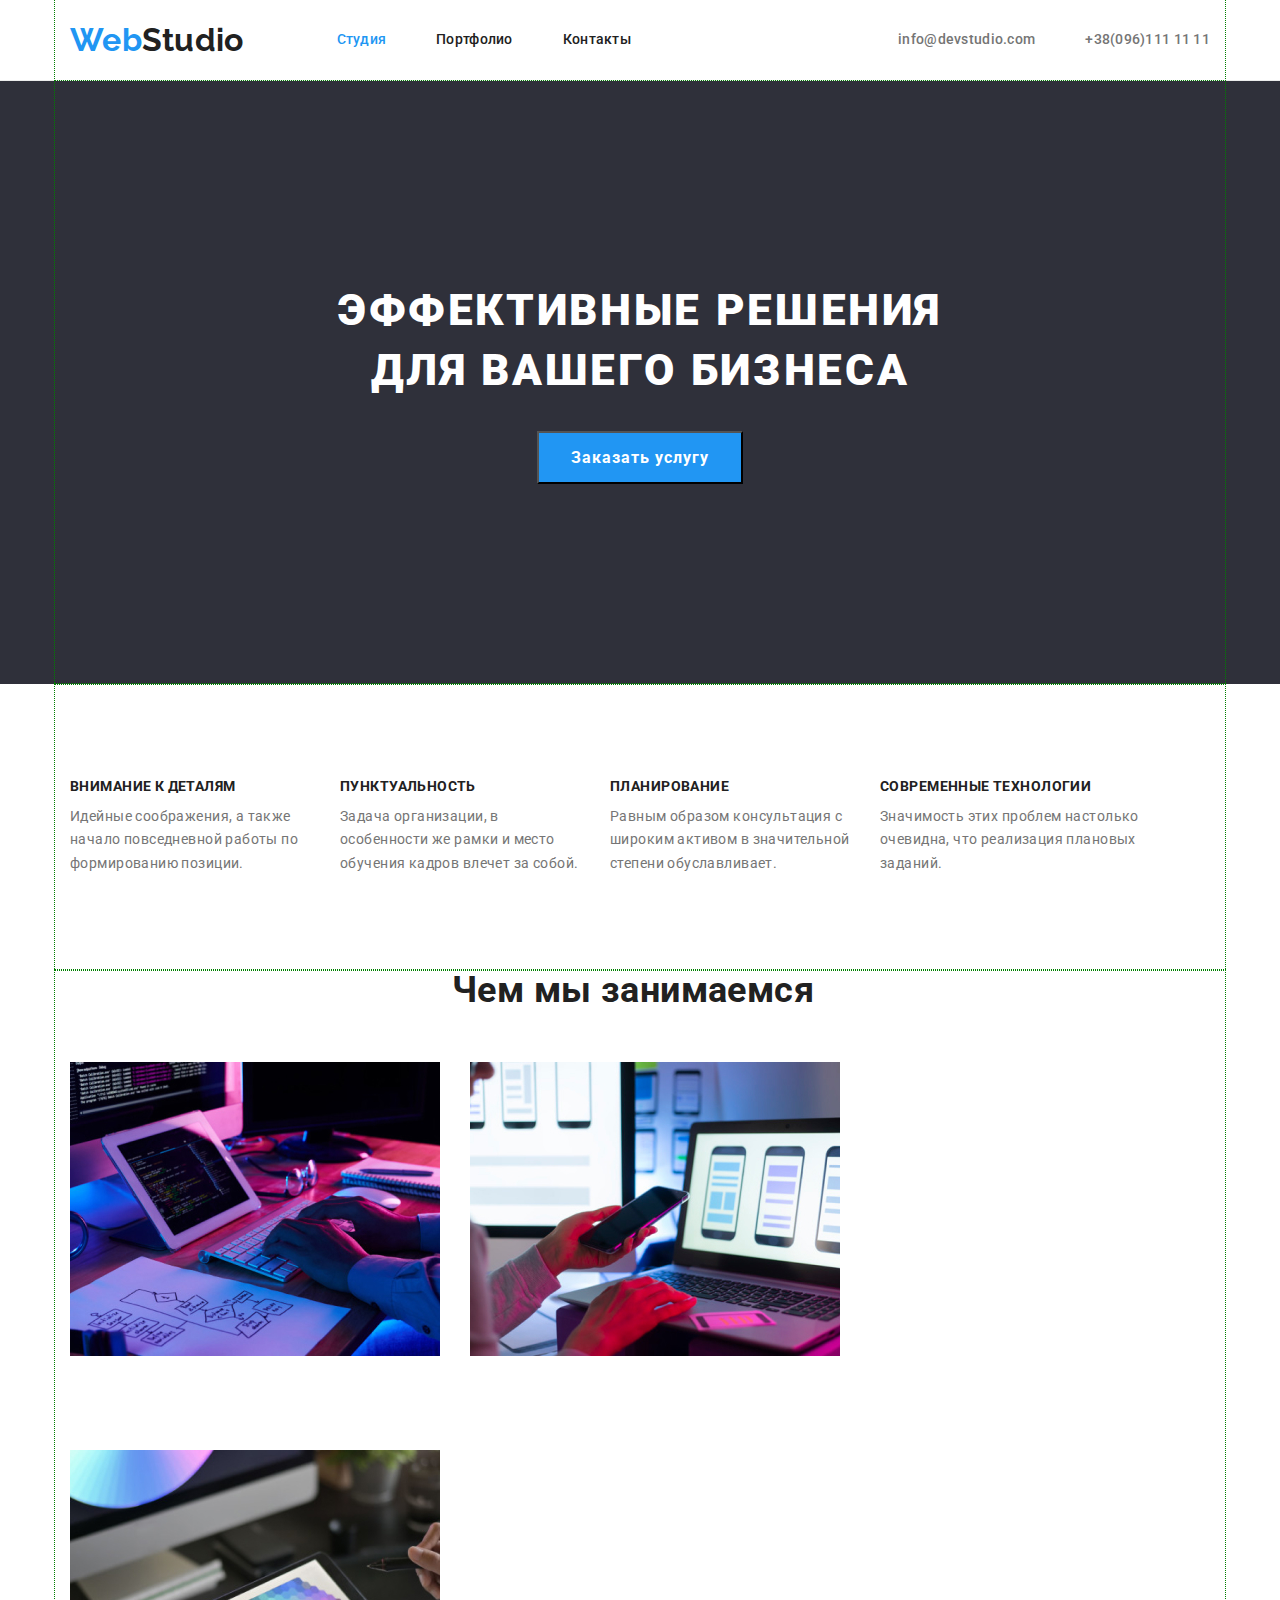
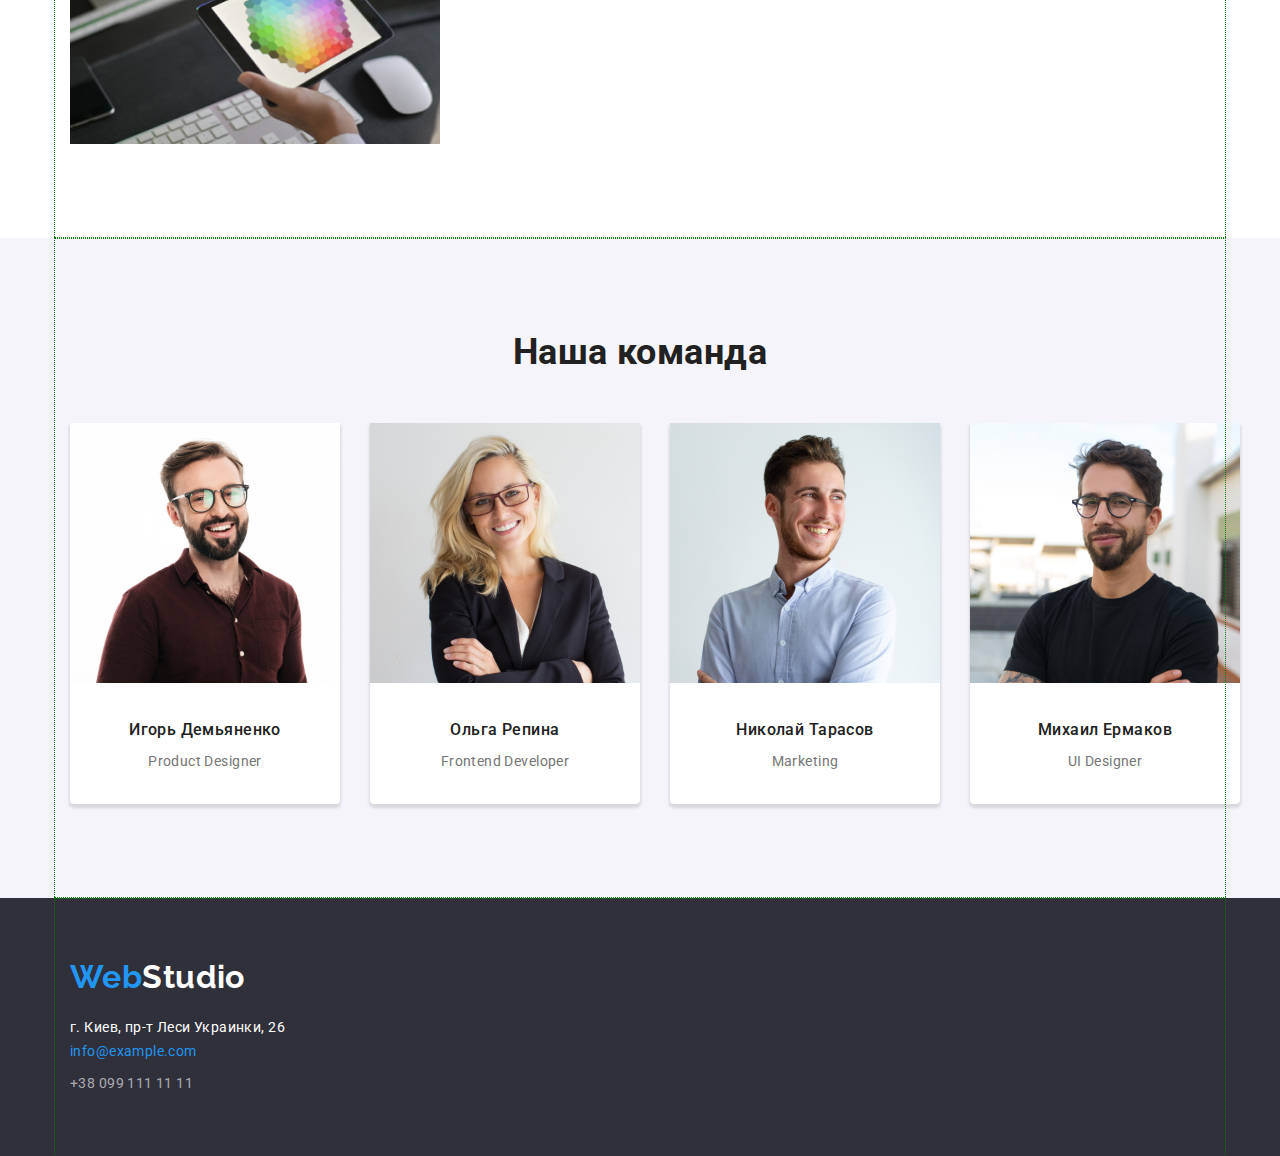
==== index.html @ b075bb9e "all1" ====
<!DOCTYPE html>
<html lang="en">

<head>
   <meta charset="utf-8">
   <title>GoIt Home Work3</title>
   <link rel="preconnect" href="https://fonts.googleapis.com">
   <link rel="preconnect" href="https://fonts.gstatic.com" crossorigin>
   <link href="https://fonts.googleapis.com/css2?family=Raleway:wght@700&family=Roboto:wght@400;500;700&display=swap"
      rel="stylesheet">
   <link rel="stylesheet"
      href="https://cdnjs.cloudflare.com/ajax/libs/modern-normalize/1.0.0/modern-normalize.min.css" />
   <link rel="stylesheet" href="./css/main.css">
</head>

<body class="page">
   <!--загальний стайл body-->
   <header class="header">
      <div class="container">
         <nav class="header-list">
            <a href="index.html" class="logo-header"><span style="color: var(--accent-color)">Web</span>Studio</a>

            <ul class="style-nav">
               <li class="link current"><a href="index.html">Студия</a></li>
               <li class="link"><a href="portfolio.html">Портфолио</a></li>
               <li class="link"><a href="">Контакты</a></li>
            </ul>

            <ul class="info">
               <li class="mail"><a href="mailto:info@devstudio.com">info@devstudio.com</a></li>
               <li class="tel"><a href="tel:+380961111111">+38(096)111 11 11</a></li>
            </ul>
         </nav>
      </div>
   </header>

   <main>
      <!--секція Герой-->
      <section class="hero">
         <div class="container">
            <div class="title">
               <h1 class="hero-title">Эффективные решения для вашего бизнеса</h1>

               <button type="button" class="hero-button" name="Order services">Заказать услугу</button>
            </div>
         </div>
      </section>

      <!--секція Особливості-->
      <section class="special">

         <div class="container">
            <h2 hidden class="special-title">Особенности</h2>

            <ul class="galery-title-list">
               <li class="subtitle-list">
                  <h3 class="special-subtitle">Внимание к деталям</h3>
                  <p class="special-text">Идейные соображения, а также начало повседневной работы по формированию
                     позиции.
                  </p>
               </li>

               <li class="subtitle-list">
                  <h3 class="special-subtitle">Пунктуальность</h3>
                  <p>Задача организации, в особенности же рамки и место обучения кадров влечет за собой.</p>
               </li>

               <li class="subtitle-list">
                  <h3 class="special-subtitle">Планирование</h3>
                  <p>Равным образом консультация с широким активом в значительной степени обуславливает.</p>
               </li>

               <li class="subtitle-list">
                  <h3 class="special-subtitle">Современные технологии</h3>
                  <p>Значимость этих проблем настолько очевидна, что реализация плановых заданий.</p>
               </li>

            </ul>
         </div>
      </section>

      <!--секція Галерея-->
      <section class="galery">

         <div class=" container">

            <h2 class="galery-title">Чем мы занимаемся</h2>

            <ul class="galery-title-img">

               <li class="galery-img"><img class="pict" src="./img/box1.jpg" alt="Desk top" width="370" height="294">
               </li>

               <li class="galery-img"><img class="pict" src="./img/box2.jpg " alt="Mobile phone" width="370"
                     height="294"></li>

               <li class="galery-img"><img class="pict" src="./img/box3.jpg " alt="Tabl" width="370" height="294"></li>
            </ul>
         </div>
      </section>

      <!--секція Команда-->
      <section class="team">
         <div class="container">
            <h2 class="team-title">Наша команда</h2>
            <ul class="team-list">
               <div class="personal-card">
                  <li class="personal-pict"><img src="./img/card1.jpg" alt="Desk top" width="270">
                     <div class="personal-title">
                        <h3 class="personal-name">Игорь Демьяненко</h3>
                        <p class="personal-position">Product Designer</p>
                     </div>
                  </li>
               </div>

               <div class="personal-card">
                  <li class="personal-pict"><img src="./img/card2.jpg" alt="Desk top" width="270">
                     <div class="personal-title">
                        <h3 class="personal-name">Ольга Репина</h3>
                        <p class="personal-position">Frontend Developer</p>
                     </div>
                  </li>
               </div>
               <div class="personal-card">
                  <li class="personal-pict"><img src="./img/card3.jpg" alt="Desk top" width="270">
                     <div class="personal-title">
                        <h3 class="personal-name">Николай Тарасов</h3>
                        <p class="personal-position">Marketing</p>
                     </div>
                  </li>
               </div>
               <div class="personal-card">
                  <li class="personal-pict"><img src="./img/card4.jpg" alt="Desk top" width="270">
                     <div class="personal-title">
                        <h3 class="personal-name">Михаил Ермаков</h3>
                        <p class="personal-position">UI Designer</p>
                     </div>
                  </li>
               </div>
            </ul>
         </div>
      </section>
   </main>

   <!--секція Футер-->
   <footer class="footer">
      <div class="container">

         <h2 hidden>Address</h2>
         <div class="footer-title">
            <a href="index.html" class="logo-footer"><span style="color: var(--accent-color)">Web</span>Studio</a>
            <address>
               <ul>
                  <li class="address"><a href="addres:г.Киев,пр-тЛесиУкраинки,26">г. Киев, пр-т Леси Украинки, 26</a>
                  </li>
                  <li class="mail-footer"><a href="mailto:info@example.com">info@example.com</a></li>
                  <li class="tel-footer"><a href="tel:+380991111111">+38 099 111 11 11</a></li>
               </ul>
            </address>
         </div>
      </div>
   </footer>
</body>

</html>
---- css/main.css ----
:root {
   /*колір головний*/
   --main-text-color: #757575;
   /*колір заголовків*/
   --title-text-color: #212121;
   /*колір білий текст*/
   --main-color: #FFFFFF;

   /*колір акценту кнопок*/
   --accent-color: #2196F3;
   --hover-color: #188CE8;
   /*колір акценту кнопок*/
   --accent-second-color: #F5F4FA;
   /*колір тексту футера*/
   --footer-color: rgba(255, 255, 255, 0.6);

   /*колір фону сірої секцій*/
   --grey-color: #2F303A;
   /*колір фону білої секцій*/
   --main-color: #FFFFFF;
}

*,
::before,
::after {
   box-sizing: border-box;
}



ul {
   list-style: none;
   margin: 0;
   padding: 0;
}

a {
   text-decoration: none;
   color: currentColor;
}

li,
ol {
   margin: 0;
   padding: 0;
}

h1,
h2,
h3,
p {
   margin: 0;
}

.container {
   width: 1170px;
   padding-left: 15px;
   padding-right: 15px;
   margin-left: auto;
   margin-right: auto;
   outline: 1px dotted green;
}

/* стиль загальний -------------------------------------*/
.page {
   color: var(--main-text-color);
   background-color: var(--main-color);
   font-family: "Roboto", serif;
   font-style: normal;
   font-weight: 400;
   font-size: 14px;
   line-height: 1.7;
   letter-spacing: 0.03em;
}

/* стиль хедера-------------------------------------*/

/*головний блок*/


.header {
   font-weight: 500;
   line-height: 1.17;
   letter-spacing: 0.02em;

   background-color: var(--main-color);
   border-bottom: 1px solid #ECECEC;
}

.header-list {
   display: flex;
   align-items: center;
}

.logo-header {
   padding-right: 93px;

}

.style-nav {
   display: flex;
}

.style-nav .link {
   padding-top: 32px;
   padding-bottom: 32px;
}

.style-nav .link:not(:last-child) {
   padding-right: 50px;
}


.info {
   display: flex;
   margin-left: auto;
}

.info .mail {
   padding-right: 50px;
}

.logo-header {
   color: var(--title-text-color);
   text-decoration: none;
   font-family: "Raleway", sans-serif;
   font-weight: 700;
   font-size: 32px;
   line-height: 1.17;
}

.link {
   color: var(--title-text-color);
   font-size: 14px;
   line-height: 1.14;
   text-decoration: none;
   padding-top: 25px;
   padding-bottom: 25px;
   display: block;
}

.link:hover {
   color: var(--accent-color);
}

.current {
   color: var(--accent-color);
}

.info {
   font-weight: 500;
   line-height: 1.14;
}

.mail,
.tel {
   color: var(--main-text-color);
   text-decoration: none;
}

.mail:hover,
.mail:focus,
.tel:hover,
.tel:focus {
   color: var(--accent-color);
}

/* стиль ХЕДЕРА}-------------------------------------*/


/* стиль ГЕГОЙ-------------------------------------*/
.hero {
   background-color: var(--grey-color);
}

.hero {
   text-align: center;

}

.hero-title {
   width: 696px;
   color: var(--main-color);
   text-transform: uppercase;
   font-weight: 900;
   font-size: 44px;
   line-height: 1.36;
   letter-spacing: 0.06em;
   margin-left: auto;
   margin-right: auto;
   padding-bottom: 30px;
}

.title {
   padding-top: 200px;
   padding-bottom: 200px;
}

.hero-button {
   color: var(--main-color);
   font-weight: 700;
   font-size: 16px;
   line-height: 1.85;
   letter-spacing: 0.06em;

   padding-top: 10px;
   padding-bottom: 10px;
   padding-left: 32px;
   padding-right: 32px;
   cursor: pointer;

   background-color: var(--accent-color);
}

.hero-button:hover,
.hero-button:focus {
   background-color: #188CE8;
}

.current-button {
   color: var(--main-color);
   background-color: var(--accent-color);
}

/* стиль ГЕГОЙ-------------------------------------*/



/* стиль Головної кнопки та кнопок на другій страниці*/
/*.button {
   color: var(--main-color);
   font-weight: 700;
   font-size: 16px;
   line-height: 1.85;
   letter-spacing: 0.06em;
   padding-top: 10px;
   padding-bottom: 10px;
   padding-left: 32px;
   padding-right: 32px;
   cursor: pointer;

   background-color: var(--accent-color);
}

.button:hover,
.button:focus {
   background-color: #188CE8;
}*/



/* стиль Особливості-------------------------------------*/

/*.special {
   padding-top: 94px;
   padding-bottom: 94px;
}
*/
.galery-title-list {
   display: flex;
   flex-wrap: wrap;
   padding-bottom: 94px;
}

.subtitle-list {
   width: 270px;
   padding-right: 30px;
}

.subtitle-list .p {
   margin-bottom: 10px;
}

.subtitle-list:last-child {
   padding-right: 0px;
}

.special-subtitle {
   color: var(--title-text-color);
   font-size: 14px;
   font-weight: 700;
   line-height: 1.17;
   text-transform: uppercase;
   padding-top: 94px;
   padding-bottom: 10px;
}

/* стиль Особливості-------------------------------------*/


/* стиль Галерея-------------------------------------*/
/*.galery {
   padding-top: 0px;
   padding-bottom: 94px;
}

.galery-title-list {
   padding-top: 94px;
   padding-bottom: 94px;
}*/

.galery-title {
   width: 376px;
   color: var(--title-text-color);
   font-size: 36px;
   font-weight: 700;
   line-height: 1.16;

   padding-bottom: 50px;
   margin-left: auto;
   margin-right: auto;
}

.galery-title-img {
   display: flex;
   flex-wrap: wrap;
}

.galery-img {
   padding-right: 30px;
   padding-bottom: 94px;
}

.galery-img:last-child {
   padding-right: 0px;
}

.pict {
   display: block;
}

/* стиль Галерея-------------------------------------*/

/* стиль Команда-------------------------------------*/

.team {
   background-color: var(--accent-second-color);
   text-align: center;
}

.team-title {
   color: var(--title-text-color);
   font-size: 36px;
   font-weight: 700;
   line-height: 1.16;
   padding-top: 94px;
}

.team-list {
   padding-top: 50px;
   display: flex;
}

.personal-pict {
   display: block;
   box-sizing: border-box;
   width: 270px;

   box-sizing: border-box;
   background-color: #FFFFFF;
   border-bottom-right-radius: 4px;
   border-bottom-left-radius: 4px;
   box-shadow: 0px 3px 3px 1px rgba(0, 0, 0, 0.12);
   text-align: center;
}

.personal-card {
   padding-bottom: 94px;
}

.personal-card:not(:last-child) {
   margin-right: 30px;
}

.personal-name {
   color: var(--title-text-color);
   font-size: 16px;
   font-weight: 500;
   line-height: 1.18;
   padding-top: 30px;
}

.personal-position {
   padding-top: 10px;
   padding-bottom: 30px;
}

/* стиль Команда-------------------------------------*/


/* стиль Футер-------------------------------------*/
.footer {
   background-color: var(--grey-color);
}

.footer-title {
   padding-top: 60px;
   padding-bottom: 60px;
}

.logo-footer {
   color: var(--main-color);
   text-decoration: none;
   font-family: "Raleway", sans-serif;
   font-weight: 700;
   font-size: 32px;
   line-height: 1.17;
}

.address {
   color: var(--main-color);
   text-decoration: none;
   font-style: normal;
   font-size: 14px;
   line-height: 1.7;
   padding-top: 20px;
}

.mail-footer,
.tel-footer {
   color: var(--footer-color);
   text-decoration: none;
   font-style: normal;
}

.mail-footer {
   padding-bottom: 9px;
}

/*.tel-footer {
   padding-bottom: 60px;
}*/

.mail-footer:hover,
.mail-footer {
   color: var(--accent-color);
}


/* стиль Кнопки другої сторінки-------------------------*/

.portfolio-btn {
   display: flex;
}

.btn-menu {
   display: flex;
   margin: auto;
   margin-top: 94px;
   margin-bottom: 50px;
}

.btn-secondary {
   color: var(--title-text-color);
   font-weight: 500;
   font-size: 16px;
   line-height: 1.85;
   letter-spacing: 0.03em;
   cursor: pointer;
   background-color: var(--accent-second-color);
   padding-left: 22px;
   padding-right: 22px;
   padding-top: 6px;
   padding-bottom: 6px;
}

.btn-list:not(:last-child) {
   margin-right: 10px;
}

.current-btn-secondary {
   color: var(--main-color);
   background-color: var(--accent-color);
}

.btn-secondary:hover,
.btn-secondary:focus {
   color: var(--main-color);
   background-color: var(--accent-color);
}

/* стиль ПОРТФОЛІО-------------------------------*/

.portfolio-menu-card {
   display: flex;
}

.portfolio-menu {
   display: flex;
   flex-wrap: wrap;
   padding-bottom: 94px;
}

.portfolio-card {
   box-sizing: border-box;

   display: block;
   margin-right: 30px;
   margin-bottom: 30px;
}

.portfolio-card:nth-child(3n + 3) {
   margin-right: 0px;
}


.portfolio-card:nth-last-child(-n + 3) {
   margin-bottom: 0px;
}


.caption-subcard {
   border-bottom: 1px solid #EEEEEE;
   border-right: 1px solid #EEEEEE;
   border-left: 1px solid #EEEEEE;
   text-align: center;
}

.portfolio-name {
   color: var(--title-text-color);
   font-size: 18px;
   font-weight: 700;
   line-height: 2;
   letter-spacing: 0.06em;
   padding-top: 20px;

}

.portfolio-site {
   color: var(--main-text-color);
   font-size: 16px;
   line-height: 1.8;
   padding-top: 8px;
   padding-bottom: 20px;
}

.pict {
   display: block;
   padding: 0;
}
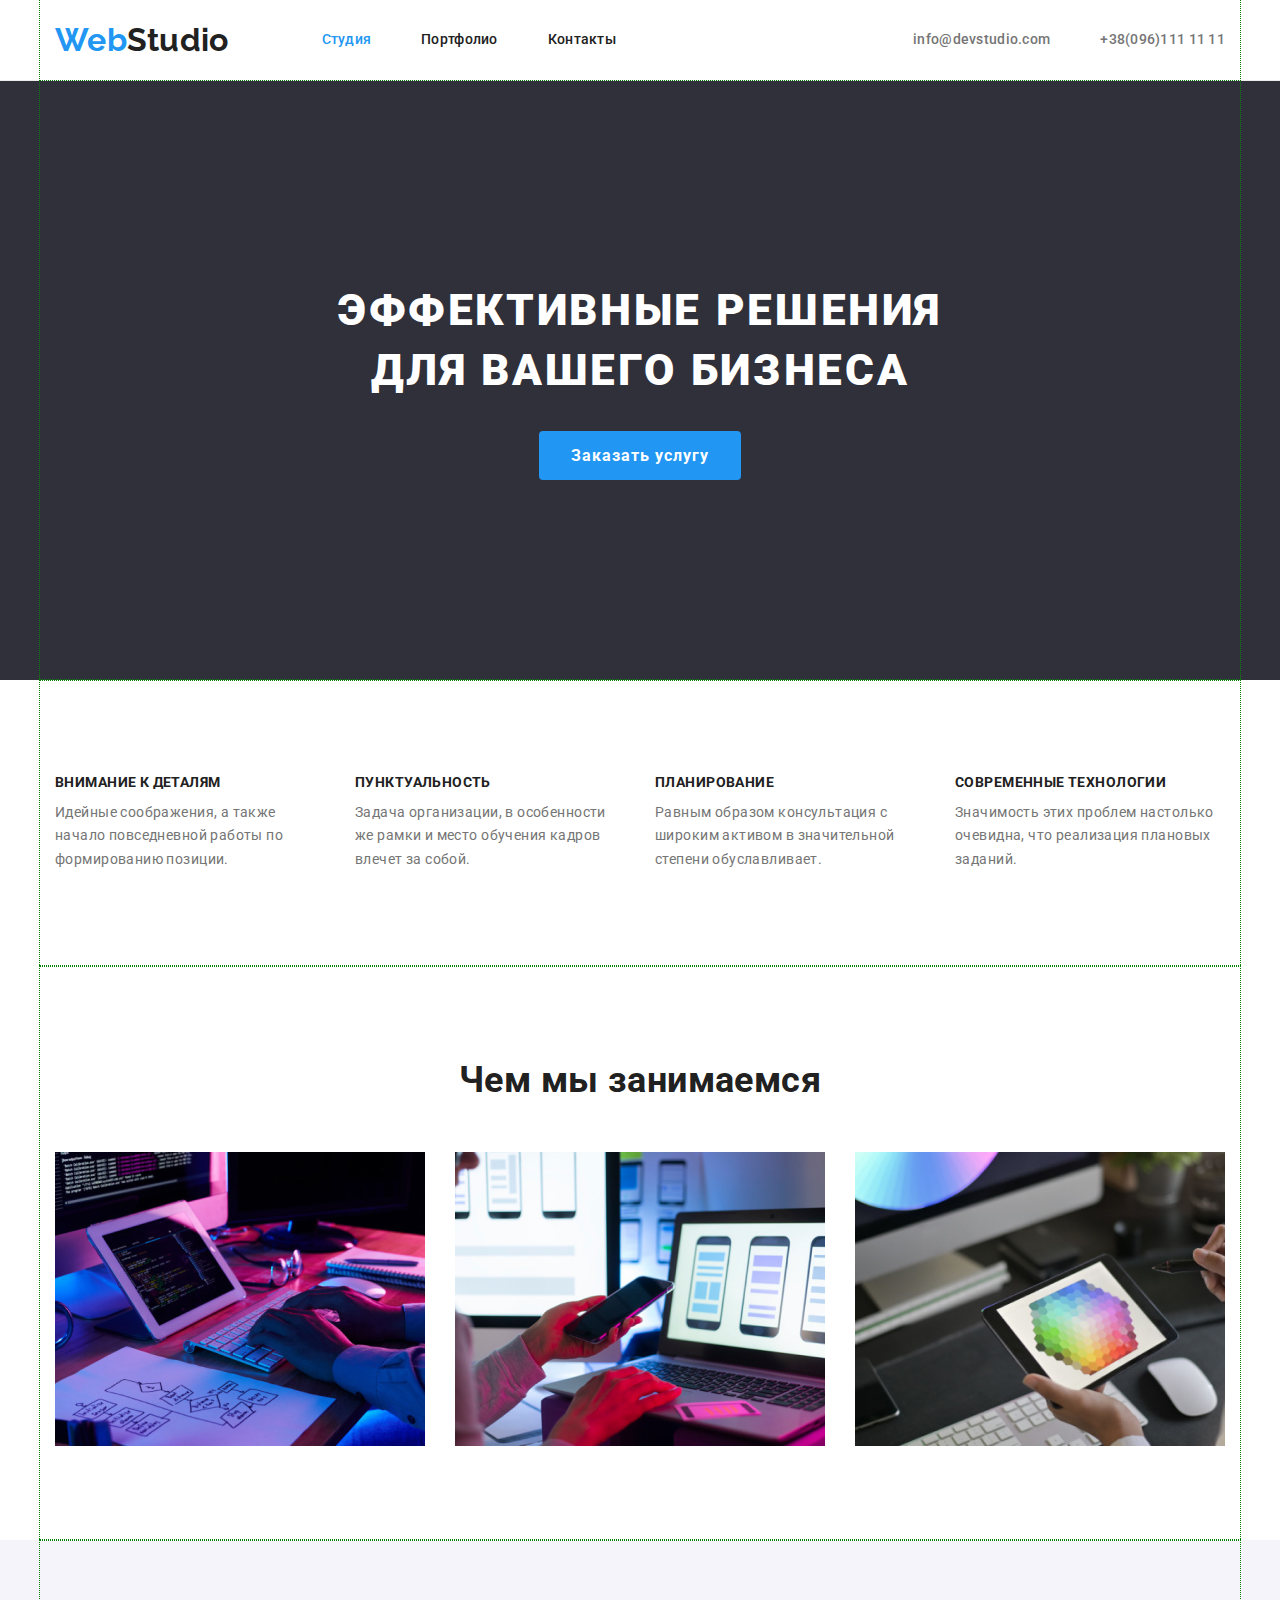
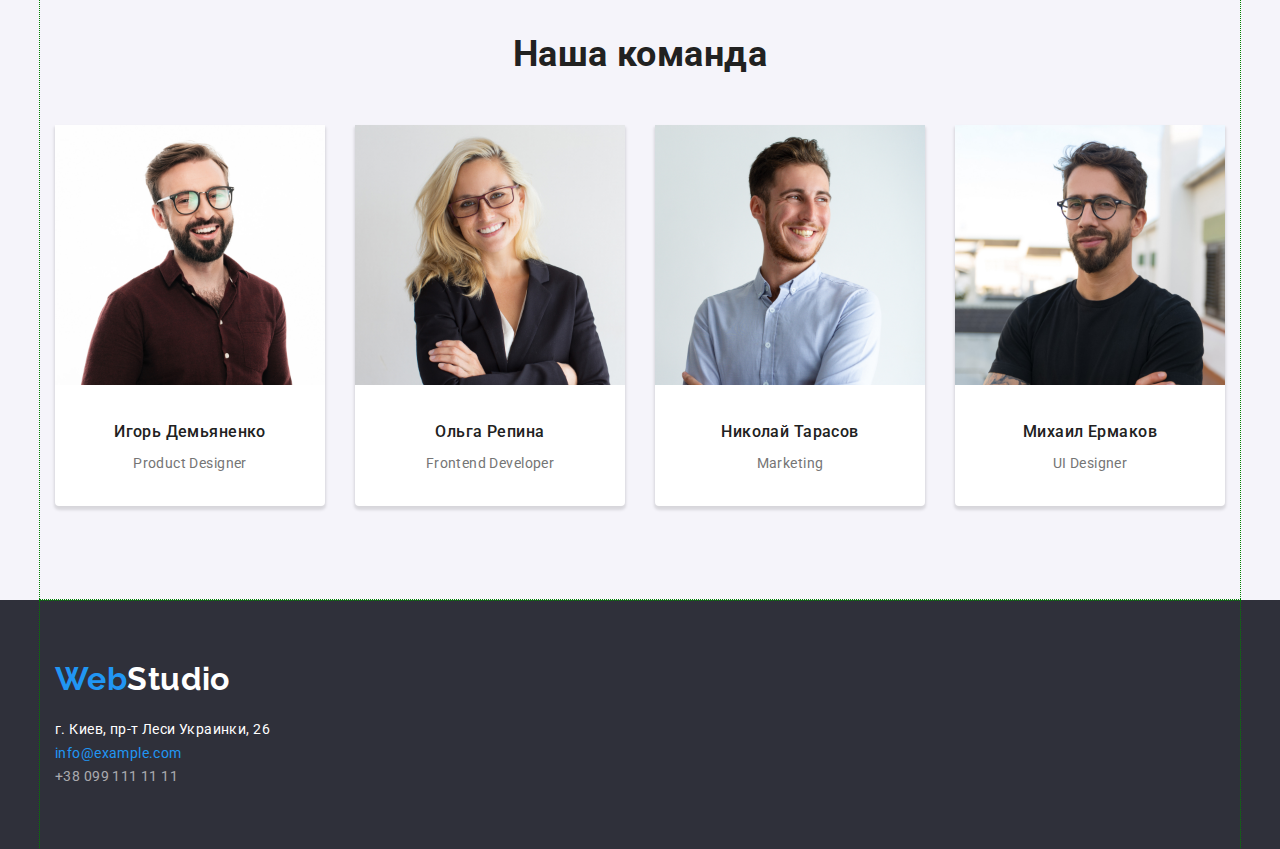
==== commit 059f7c34: "19.04.22" ====
--- a/index.html
+++ b/index.html
@@ -16,33 +16,33 @@
 <body class="page">
    <!--загальний стайл body-->
    <header class="header">
-      <div class="container">
+      <div class="container header-conteiner">
          <nav class="header-list">
             <a href="index.html" class="logo-header"><span style="color: var(--accent-color)">Web</span>Studio</a>
 
             <ul class="style-nav">
-               <li class="link current"><a href="index.html">Студия</a></li>
-               <li class="link"><a href="portfolio.html">Портфолио</a></li>
-               <li class="link"><a href="">Контакты</a></li>
-            </ul>
-
-            <ul class="info">
-               <li class="mail"><a href="mailto:info@devstudio.com">info@devstudio.com</a></li>
-               <li class="tel"><a href="tel:+380961111111">+38(096)111 11 11</a></li>
+               <li class="link-list"><a class="link current" href="index.html">Студия</a></li>
+               <li class="link-list"><a class="link" href="portfolio.html">Портфолио</a></li>
+               <li class="link-list"><a class="link" href="">Контакты</a></li>
             </ul>
          </nav>
+
+         <ul class="info">
+            <li class="info-list"><a class="mail" href="mailto:info@devstudio.com">info@devstudio.com</a></li>
+            <li class="info-list"><a class="tel" href="tel:+380961111111">+38(096)111 11 11</a></li>
+         </ul>
       </div>
    </header>
 
    <main>
       <!--секція Герой-->
       <section class="hero">
-         <div class="container">
-            <div class="title">
-               <h1 class="hero-title">Эффективные решения для вашего бизнеса</h1>
+         <div class="container title">
 
-               <button type="button" class="hero-button" name="Order services">Заказать услугу</button>
-            </div>
+            <h1 class="hero-title">Эффективные решения для вашего бизнеса</h1>
+
+            <button type="button" class="hero-button" name="Order services">Заказать услугу</button>
+
          </div>
       </section>
 
@@ -82,7 +82,7 @@
       <!--секція Галерея-->
       <section class="galery">
 
-         <div class=" container">
+         <div class=" container galery-list">
 
             <h2 class="galery-title">Чем мы занимаемся</h2>
 
@@ -101,7 +101,7 @@
 
       <!--секція Команда-->
       <section class="team">
-         <div class="container">
+         <div class="container teams-list">
             <h2 class="team-title">Наша команда</h2>
             <ul class="team-list">
                <div class="personal-card">
@@ -144,20 +144,21 @@
 
    <!--секція Футер-->
    <footer class="footer">
-      <div class="container">
+      <div class="container footer-title">
 
          <h2 hidden>Address</h2>
-         <div class="footer-title">
-            <a href="index.html" class="logo-footer"><span style="color: var(--accent-color)">Web</span>Studio</a>
-            <address>
-               <ul>
-                  <li class="address"><a href="addres:г.Киев,пр-тЛесиУкраинки,26">г. Киев, пр-т Леси Украинки, 26</a>
-                  </li>
-                  <li class="mail-footer"><a href="mailto:info@example.com">info@example.com</a></li>
-                  <li class="tel-footer"><a href="tel:+380991111111">+38 099 111 11 11</a></li>
-               </ul>
-            </address>
-         </div>
+
+         <a class="logo-footer" href="index.html"><span style="color: var(--accent-color)">Web</span>Studio</a>
+         <address class="adress-title">
+            <ul class="adress-list">
+               <li class="list"><a class="address" href="addres:г.Киев,пр-тЛесиУкраинки,26">г. Киев, пр-т Леси Украинки,
+                     26</a>
+               </li>
+               <li class="list"><a class="mail-footer" href="mailto:info@example.com">info@example.com</a></li>
+               <li class="list"><a class="tel-footer" href="tel:+380991111111">+38 099 111 11 11</a></li>
+            </ul>
+         </address>
+
       </div>
    </footer>
 </body>
--- a/css/main.css
+++ b/css/main.css
@@ -26,8 +26,6 @@
    box-sizing: border-box;
 }
 
-
-
 ul {
    list-style: none;
    margin: 0;
@@ -53,7 +51,7 @@
 }
 
 .container {
-   width: 1170px;
+   width: 1200px;
    padding-left: 15px;
    padding-right: 15px;
    margin-left: auto;
@@ -77,7 +75,6 @@
 
 /*головний блок*/
 
-
 .header {
    font-weight: 500;
    line-height: 1.17;
@@ -85,6 +82,12 @@
 
    background-color: var(--main-color);
    border-bottom: 1px solid #ECECEC;
+   display: flex
+}
+
+.header-conteiner {
+   display: flex;
+   align-items: center;
 }
 
 .header-list {
@@ -92,70 +95,73 @@
    align-items: center;
 }
 
+.style-nav {
+   display: flex;
+}
+
+.link {
+   color: var(--title-text-color);
+   font-size: 14px;
+   line-height: 1.14;
+
+   display: flex;
+
+
+}
+
+.link:hover {
+   color: var(--accent-color);
+}
+
+.current {
+   color: var(--accent-color);
+}
+
 .logo-header {
-   padding-right: 93px;
-
-}
-
-.style-nav {
-   display: flex;
-}
-
-.style-nav .link {
+   color: var(--title-text-color);
+   text-decoration: none;
+   font-family: "Raleway", sans-serif;
+   font-weight: 700;
+   font-size: 32px;
+   line-height: 1.17;
+   margin-right: 93px;
+   display: flex;
+}
+
+.link {
    padding-top: 32px;
    padding-bottom: 32px;
-}
-
-.style-nav .link:not(:last-child) {
-   padding-right: 50px;
+   display: block;
+
+}
+
+.style-nav .link-list:not(:last-child) {
+   margin-right: 50px;
 }
 
 
 .info {
    display: flex;
-   margin-left: auto;
-}
-
-.info .mail {
-   padding-right: 50px;
-}
-
-.logo-header {
-   color: var(--title-text-color);
-   text-decoration: none;
-   font-family: "Raleway", sans-serif;
-   font-weight: 700;
-   font-size: 32px;
-   line-height: 1.17;
-}
-
-.link {
-   color: var(--title-text-color);
-   font-size: 14px;
-   line-height: 1.14;
-   text-decoration: none;
-   padding-top: 25px;
-   padding-bottom: 25px;
-   display: block;
-}
-
-.link:hover {
-   color: var(--accent-color);
-}
-
-.current {
-   color: var(--accent-color);
-}
-
-.info {
+
    font-weight: 500;
    line-height: 1.14;
-}
+   margin-left: auto;
+   margin-right: 0px;
+}
+
+.info-list:not(:first-child) {
+   margin-left: 50px;
+}
+
 
 .mail,
 .tel {
    color: var(--main-text-color);
    text-decoration: none;
+   padding-top: 32px;
+   padding-bottom: 32px;
+   display: block;
+
 }
 
 .mail:hover,
@@ -188,7 +194,7 @@
    letter-spacing: 0.06em;
    margin-left: auto;
    margin-right: auto;
-   padding-bottom: 30px;
+
 }
 
 .title {
@@ -203,12 +209,14 @@
    line-height: 1.85;
    letter-spacing: 0.06em;
 
+   margin-top: 30px;
    padding-top: 10px;
    padding-bottom: 10px;
    padding-left: 32px;
    padding-right: 32px;
    cursor: pointer;
-
+   border-radius: 4px;
+   border: none;
    background-color: var(--accent-color);
 }
 
@@ -259,12 +267,14 @@
 .galery-title-list {
    display: flex;
    flex-wrap: wrap;
+   padding-top: 94px;
    padding-bottom: 94px;
+
 }
 
 .subtitle-list {
    width: 270px;
-   padding-right: 30px;
+   margin-right: 30px;
 }
 
 .subtitle-list .p {
@@ -272,7 +282,7 @@
 }
 
 .subtitle-list:last-child {
-   padding-right: 0px;
+   margin-right: 0px;
 }
 
 .special-subtitle {
@@ -281,34 +291,34 @@
    font-weight: 700;
    line-height: 1.17;
    text-transform: uppercase;
-   padding-top: 94px;
-   padding-bottom: 10px;
+
+   margin-bottom: 10px;
 }
 
 /* стиль Особливості-------------------------------------*/
 
 
 /* стиль Галерея-------------------------------------*/
-/*.galery {
-   padding-top: 0px;
-   padding-bottom: 94px;
-}
-
-.galery-title-list {
+/* .galery-title-list {
    padding-top: 94px;
    padding-bottom: 94px;
 }*/
 
+.galery-list {
+   padding-top: 94px;
+   padding-bottom: 94px;
+}
+
 .galery-title {
-   width: 376px;
+
    color: var(--title-text-color);
    font-size: 36px;
    font-weight: 700;
    line-height: 1.16;
 
-   padding-bottom: 50px;
-   margin-left: auto;
-   margin-right: auto;
+   margin-bottom: 50px;
+   display: flex;
+   justify-content: center;
 }
 
 .galery-title-img {
@@ -318,7 +328,6 @@
 
 .galery-img {
    padding-right: 30px;
-   padding-bottom: 94px;
 }
 
 .galery-img:last-child {
@@ -338,16 +347,22 @@
    text-align: center;
 }
 
+.teams-list {
+   padding-top: 94px;
+   padding-bottom: 94px;
+}
+
 .team-title {
    color: var(--title-text-color);
    font-size: 36px;
    font-weight: 700;
    line-height: 1.16;
-   padding-top: 94px;
+   display: flex;
+   justify-content: center;
 }
 
 .team-list {
-   padding-top: 50px;
+   margin-top: 50px;
    display: flex;
 }
 
@@ -364,12 +379,16 @@
    text-align: center;
 }
 
-.personal-card {
-   padding-bottom: 94px;
-}
+.personal-card {}
 
 .personal-card:not(:last-child) {
    margin-right: 30px;
+}
+
+.personal-title {
+   padding-top: 30px;
+   padding-bottom: 30px;
+
 }
 
 .personal-name {
@@ -377,12 +396,14 @@
    font-size: 16px;
    font-weight: 500;
    line-height: 1.18;
-   padding-top: 30px;
+   display: flex;
+   justify-content: center;
 }
 
 .personal-position {
-   padding-top: 10px;
-   padding-bottom: 30px;
+   margin-top: 10px;
+   display: flex;
+   justify-content: center;
 }
 
 /* стиль Команда-------------------------------------*/
@@ -393,18 +414,30 @@
    background-color: var(--grey-color);
 }
 
+.logo-footer {
+   display: flex;
+   color: var(--main-color);
+   text-decoration: none;
+   font-family: "Raleway", sans-serif;
+   font-weight: 700;
+   font-size: 32px;
+   line-height: 1.17;
+   display: inline-block;
+}
+
 .footer-title {
    padding-top: 60px;
    padding-bottom: 60px;
-}
-
-.logo-footer {
-   color: var(--main-color);
-   text-decoration: none;
-   font-family: "Raleway", sans-serif;
-   font-weight: 700;
-   font-size: 32px;
-   line-height: 1.17;
+   display: block;
+}
+
+.adress-title {
+   display: flex;
+   margin-top: 20px;
+}
+
+.adress-list {
+   display: block;
 }
 
 .address {
@@ -413,7 +446,11 @@
    font-style: normal;
    font-size: 14px;
    line-height: 1.7;
-   padding-top: 20px;
+
+}
+
+.mail-footer {
+   margin-bottom: 9px;
 }
 
 .mail-footer,
@@ -421,33 +458,26 @@
    color: var(--footer-color);
    text-decoration: none;
    font-style: normal;
-}
-
-.mail-footer {
-   padding-bottom: 9px;
-}
-
-/*.tel-footer {
-   padding-bottom: 60px;
-}*/
+
+}
 
 .mail-footer:hover,
 .mail-footer {
    color: var(--accent-color);
 }
 
-
 /* стиль Кнопки другої сторінки-------------------------*/
 
-.portfolio-btn {
-   display: flex;
-}
+/*.portfolio-btn {
+   display: flex;
+}*/
+
 
 .btn-menu {
    display: flex;
-   margin: auto;
-   margin-top: 94px;
+   flex-direction: row;
    margin-bottom: 50px;
+   justify-content: center;
 }
 
 .btn-secondary {
@@ -462,6 +492,8 @@
    padding-right: 22px;
    padding-top: 6px;
    padding-bottom: 6px;
+   border-radius: 4px;
+   border: none;
 }
 
 .btn-list:not(:last-child) {
@@ -480,6 +512,10 @@
 }
 
 /* стиль ПОРТФОЛІО-------------------------------*/
+.second-letters {
+   padding-top: 94px;
+   padding-bottom: 94px;
+}
 
 .portfolio-menu-card {
    display: flex;
@@ -488,7 +524,7 @@
 .portfolio-menu {
    display: flex;
    flex-wrap: wrap;
-   padding-bottom: 94px;
+
 }
 
 .portfolio-card {
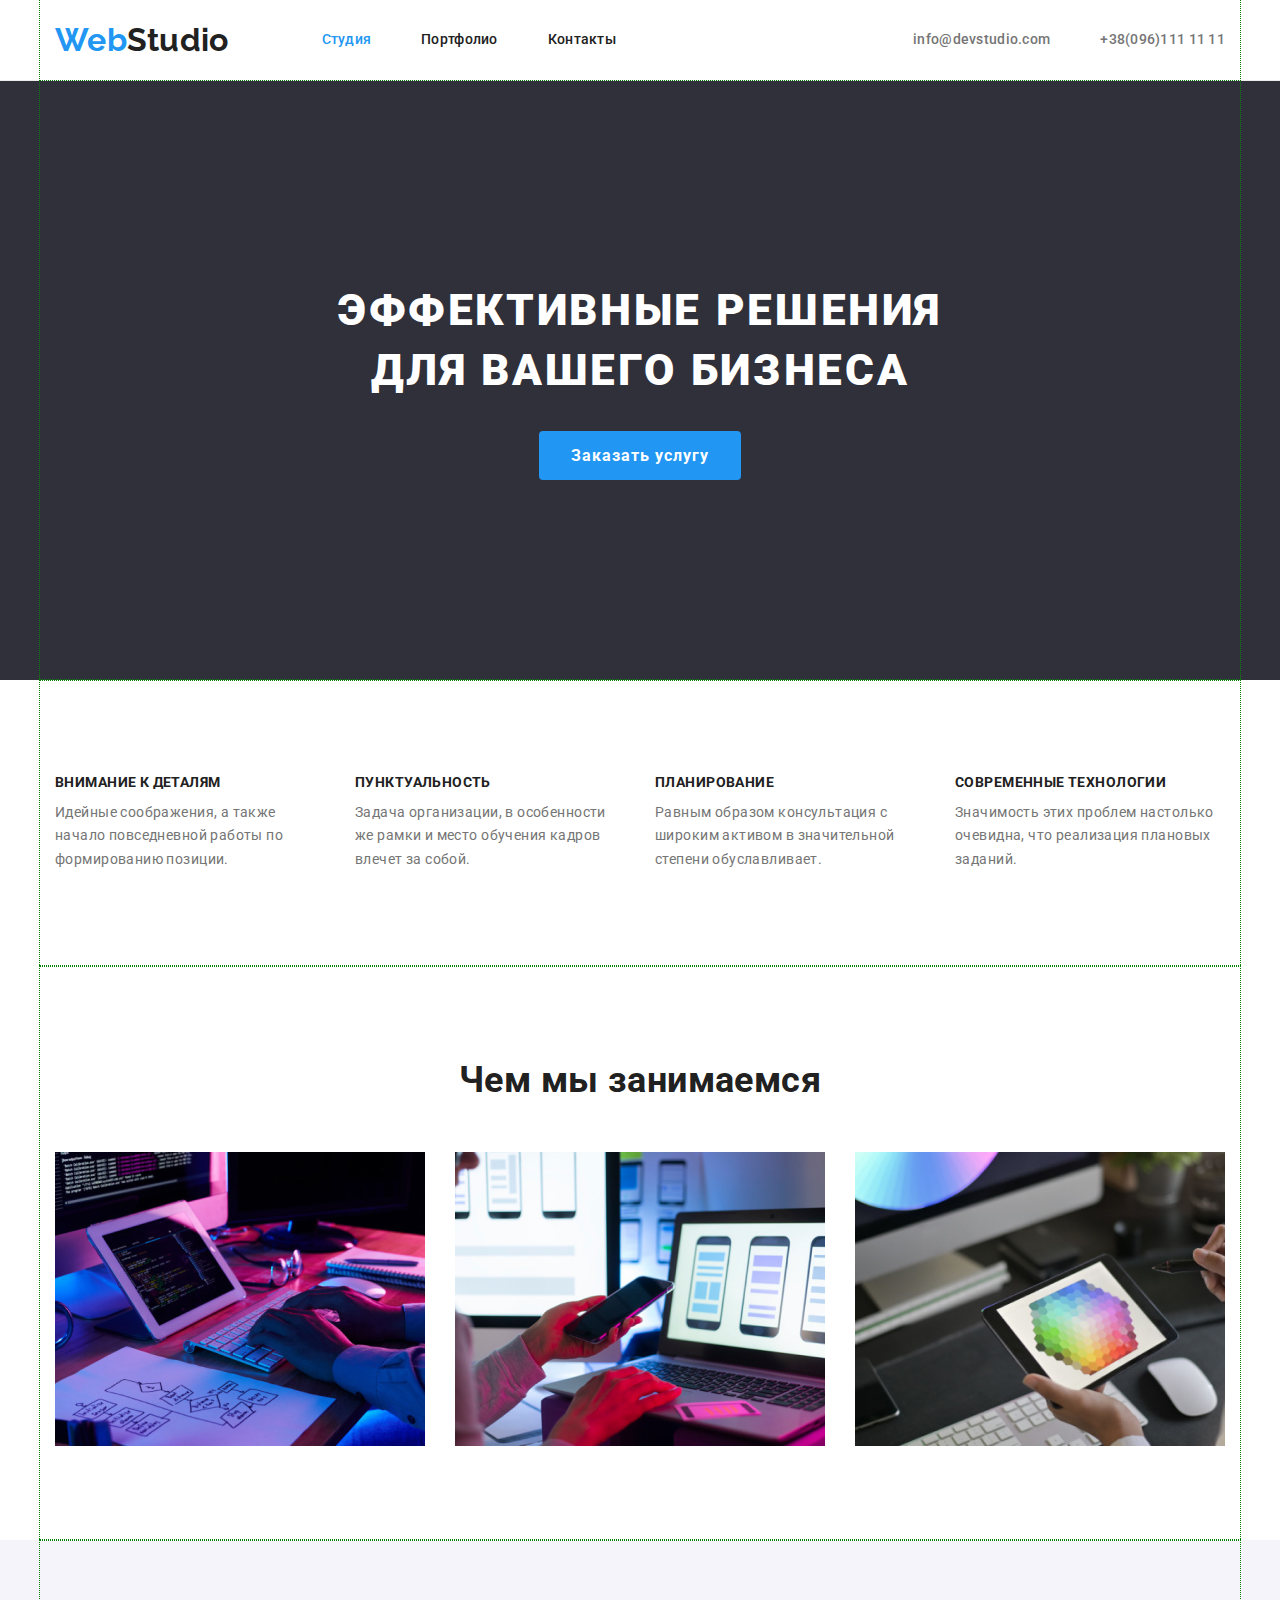
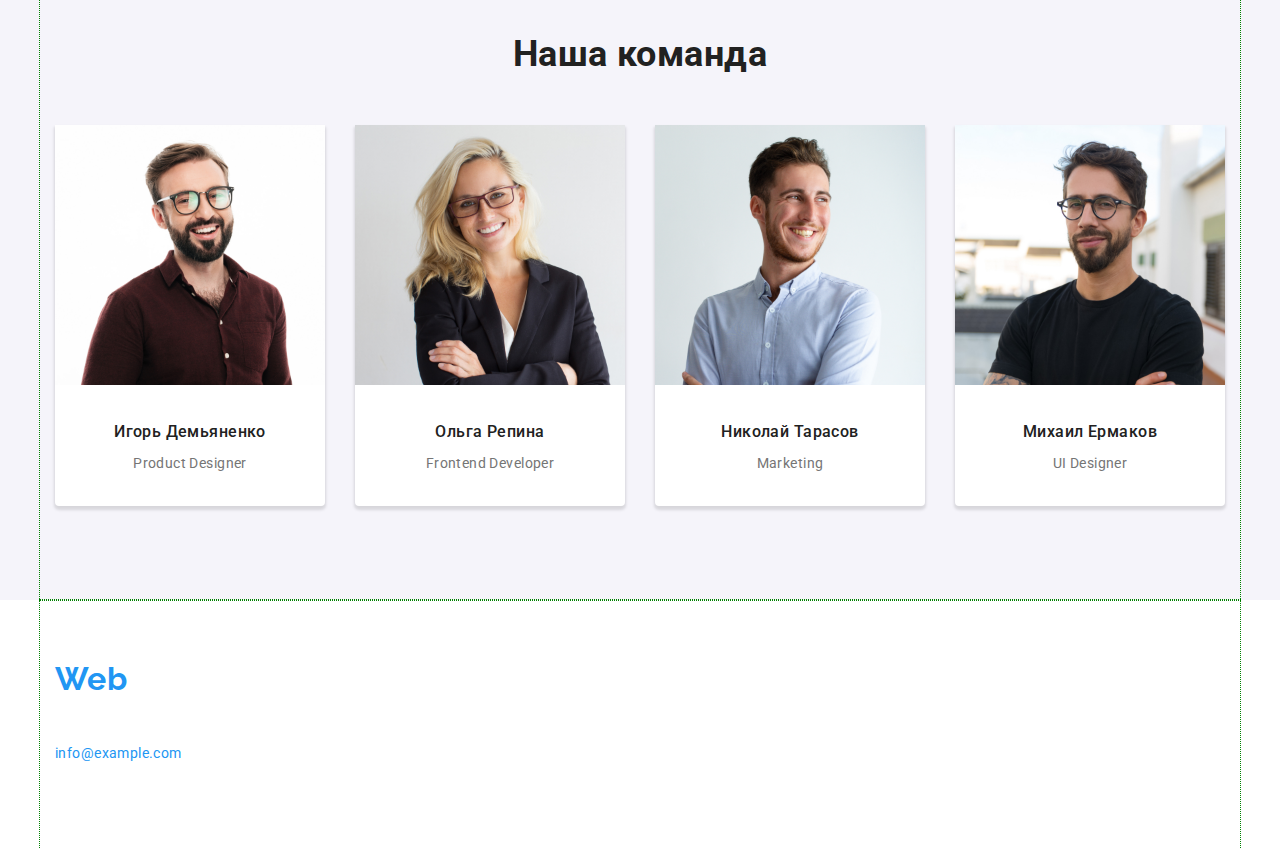
==== commit f59e220b: "19.04.22 10.00" ====
--- a/index.html
+++ b/index.html
@@ -50,7 +50,8 @@
       <section class="special">
 
          <div class="container">
-            <h2 hidden class="special-title">Особенности</h2>
+            <h2 class="special-title visually-hidden">
+               ">Особенности</h2>
 
             <ul class="galery-title-list">
                <li class="subtitle-list">
@@ -146,7 +147,7 @@
    <footer class="footer">
       <div class="container footer-title">
 
-         <h2 hidden>Address</h2>
+         <h2 class="visually-hidden">Address</h2>
 
          <a class="logo-footer" href="index.html"><span style="color: var(--accent-color)">Web</span>Studio</a>
          <address class="adress-title">
--- a/css/main.css
+++ b/css/main.css
@@ -71,6 +71,11 @@
    letter-spacing: 0.03em;
 }
 
+.visually-hidden {
+   position: fixed;
+   transform: scale(0);
+}
+
 /* стиль хедера-------------------------------------*/
 
 /*головний блок*/
@@ -327,11 +332,11 @@
 }
 
 .galery-img {
-   padding-right: 30px;
+   margin-right: 30px;
 }
 
 .galery-img:last-child {
-   padding-right: 0px;
+   margin-right: 0px;
 }
 
 .pict {
@@ -408,6 +413,7 @@
 
 /* стиль Команда-------------------------------------*/
 
+"hidden"aria-hidden="true"
 
 /* стиль Футер-------------------------------------*/
 .footer {
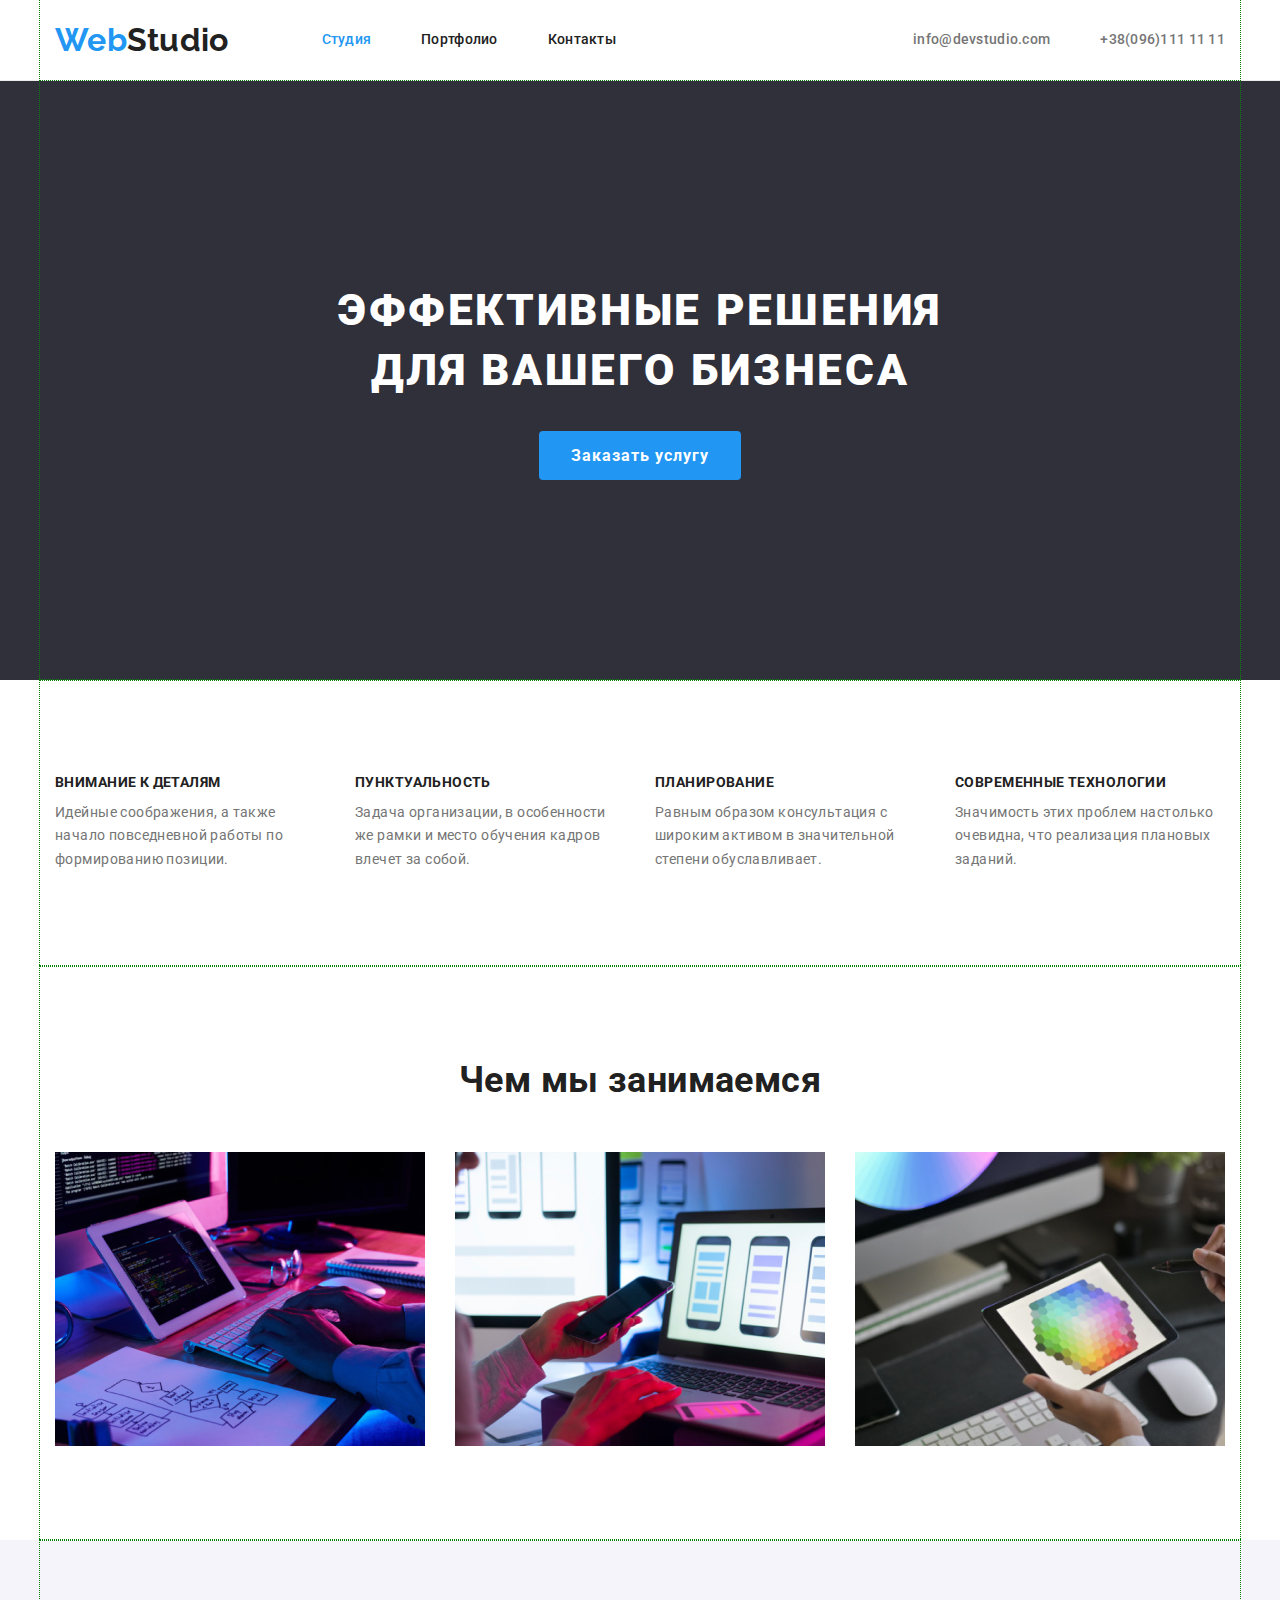
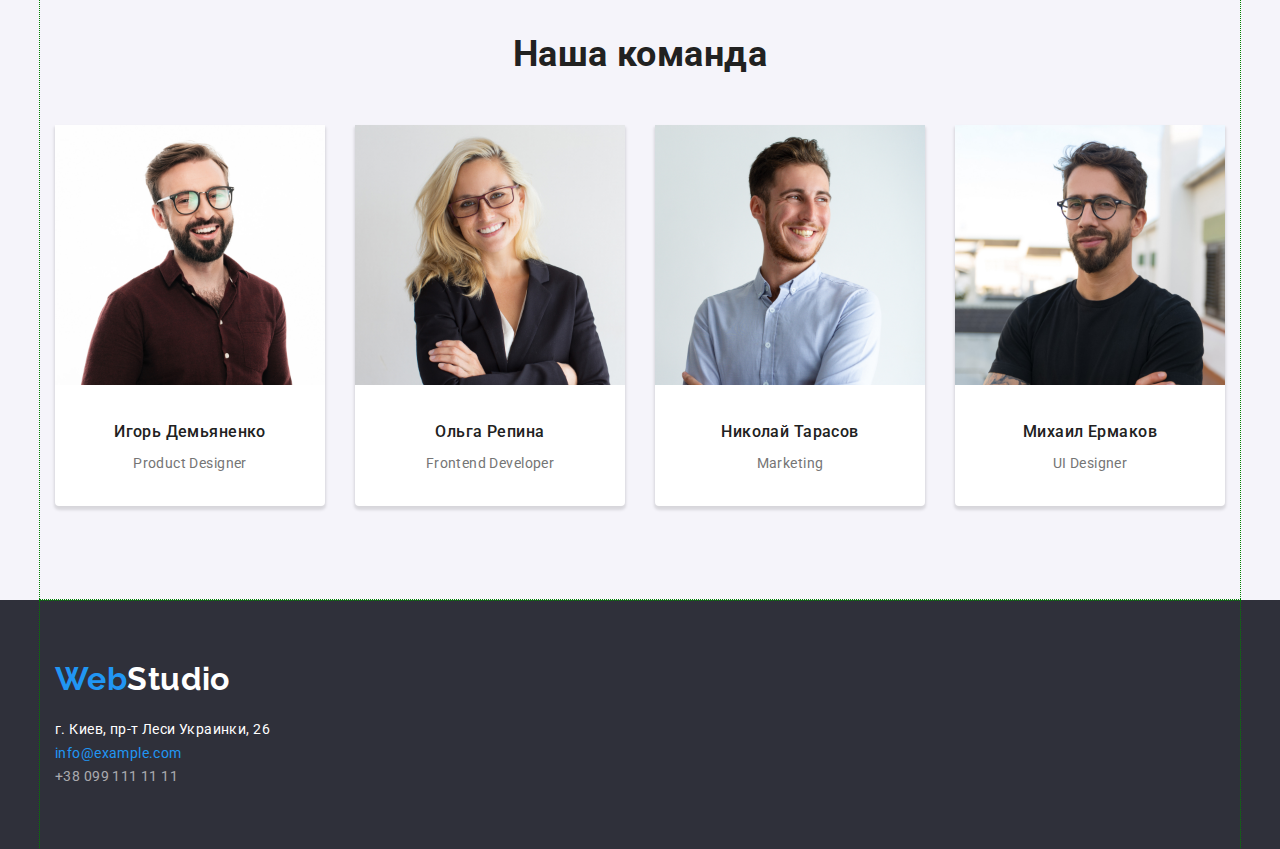
==== commit 986443c9: "19.04.10.12" ====
--- a/index.html
+++ b/index.html
@@ -50,8 +50,7 @@
       <section class="special">
 
          <div class="container">
-            <h2 class="special-title visually-hidden">
-               ">Особенности</h2>
+            <h2 class="special-title visually-hidden">Особенности</h2>
 
             <ul class="galery-title-list">
                <li class="subtitle-list">
--- a/css/main.css
+++ b/css/main.css
@@ -48,6 +48,11 @@
 h3,
 p {
    margin: 0;
+}
+
+.visually-hidden {
+   position: fixed;
+   transform: scale(0);
 }
 
 .container {
@@ -71,11 +76,6 @@
    letter-spacing: 0.03em;
 }
 
-.visually-hidden {
-   position: fixed;
-   transform: scale(0);
-}
-
 /* стиль хедера-------------------------------------*/
 
 /*головний блок*/
@@ -238,37 +238,8 @@
 /* стиль ГЕГОЙ-------------------------------------*/
 
 
-
-/* стиль Головної кнопки та кнопок на другій страниці*/
-/*.button {
-   color: var(--main-color);
-   font-weight: 700;
-   font-size: 16px;
-   line-height: 1.85;
-   letter-spacing: 0.06em;
-   padding-top: 10px;
-   padding-bottom: 10px;
-   padding-left: 32px;
-   padding-right: 32px;
-   cursor: pointer;
-
-   background-color: var(--accent-color);
-}
-
-.button:hover,
-.button:focus {
-   background-color: #188CE8;
-}*/
-
-
-
 /* стиль Особливості-------------------------------------*/
 
-/*.special {
-   padding-top: 94px;
-   padding-bottom: 94px;
-}
-*/
 .galery-title-list {
    display: flex;
    flex-wrap: wrap;
@@ -413,7 +384,6 @@
 
 /* стиль Команда-------------------------------------*/
 
-"hidden"aria-hidden="true"
 
 /* стиль Футер-------------------------------------*/
 .footer {
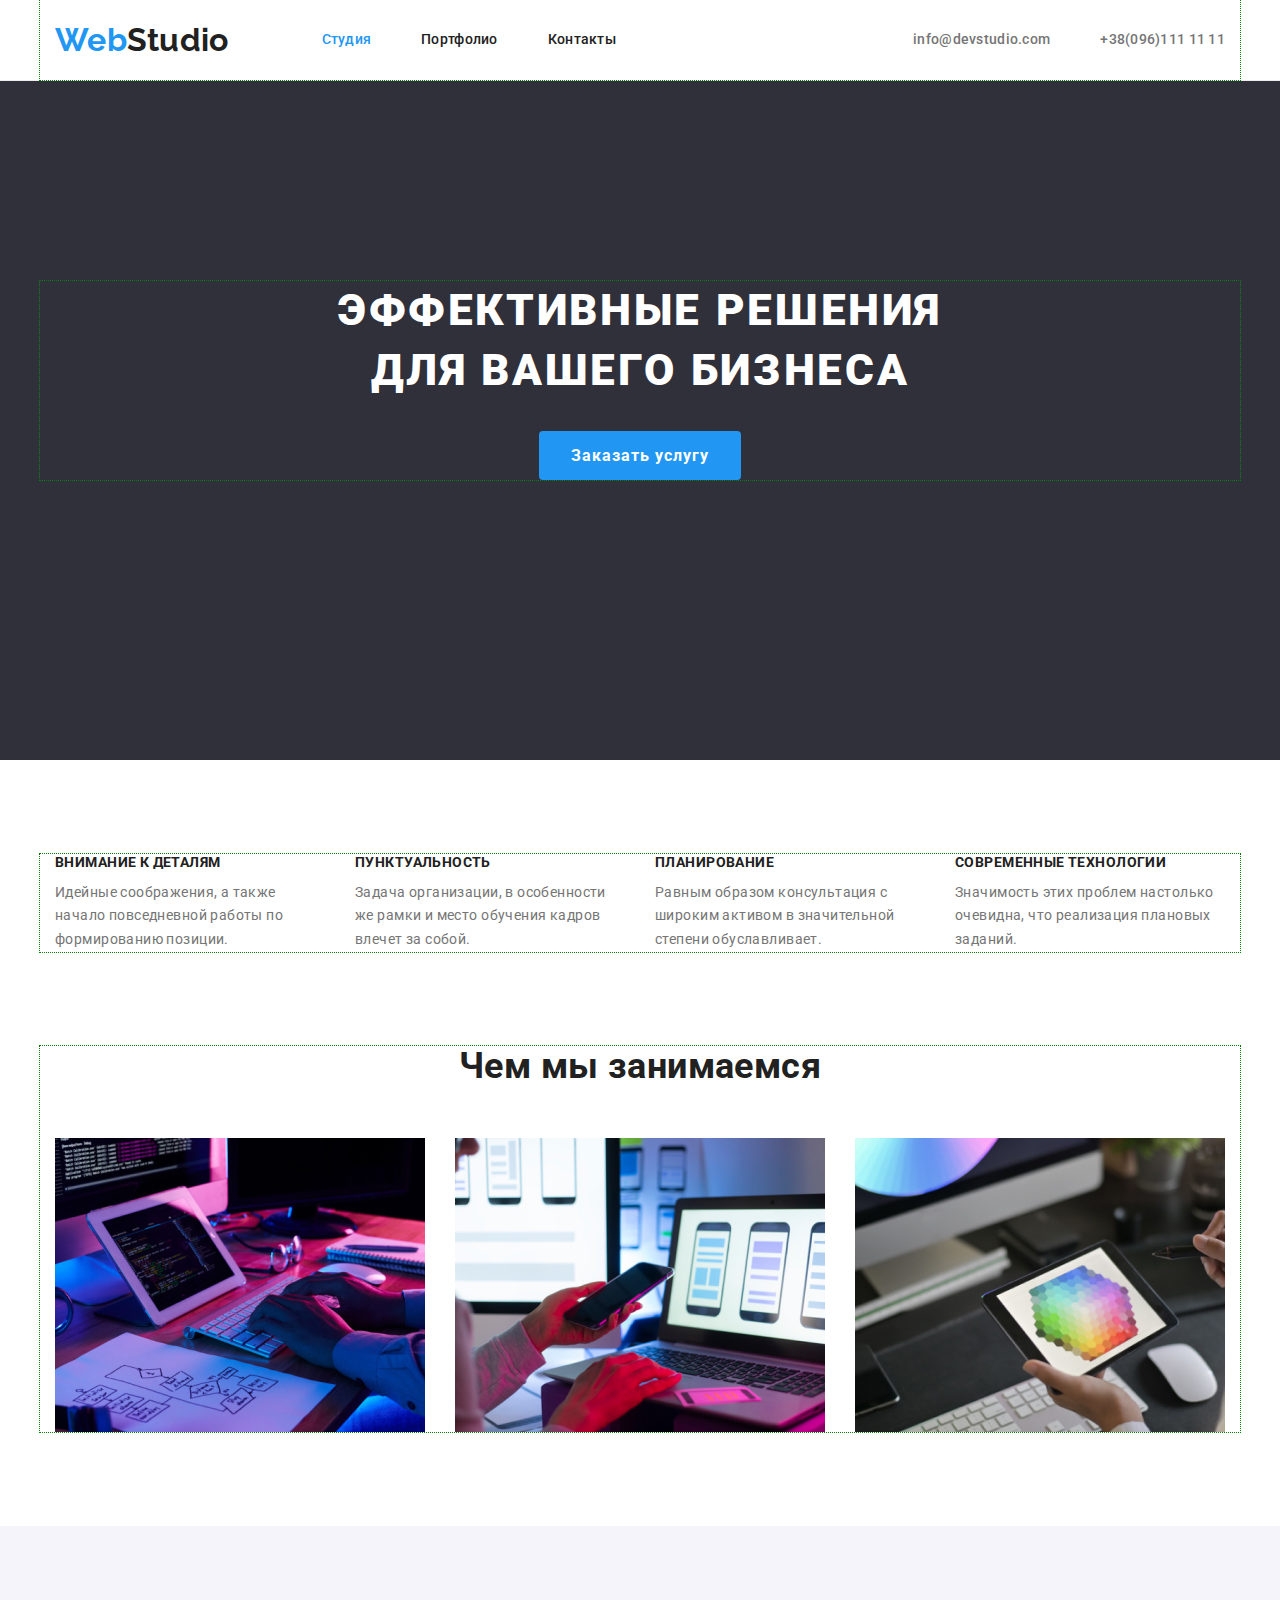
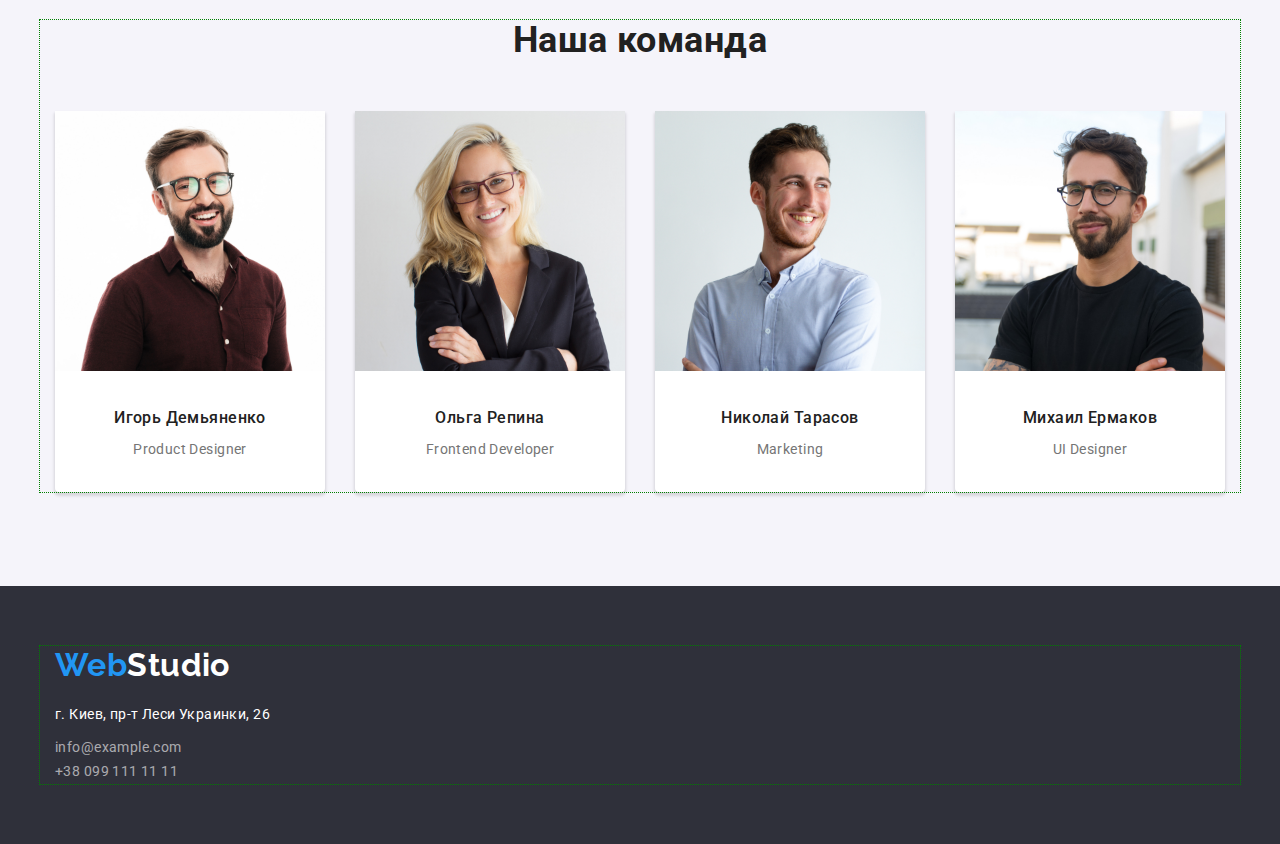
==== commit 74761dd6: "15.21" ====
--- a/index.html
+++ b/index.html
@@ -36,8 +36,8 @@
 
    <main>
       <!--секція Герой-->
-      <section class="hero">
-         <div class="container title">
+      <section class="section hero">
+         <div class="container hero">
 
             <h1 class="hero-title">Эффективные решения для вашего бизнеса</h1>
 
@@ -47,12 +47,13 @@
       </section>
 
       <!--секція Особливості-->
-      <section class="special">
+      <section class="section special">
 
-         <div class="container">
+         <div class="container galary-top">
+
             <h2 class="special-title visually-hidden">Особенности</h2>
 
-            <ul class="galery-title-list">
+            <ul class="galery-special">
                <li class="subtitle-list">
                   <h3 class="special-subtitle">Внимание к деталям</h3>
                   <p class="special-text">Идейные соображения, а также начало повседневной работы по формированию
@@ -80,27 +81,27 @@
       </section>
 
       <!--секція Галерея-->
-      <section class="galery">
+      <section class="section work">
 
-         <div class=" container galery-list">
+         <div class=" container work-list">
 
-            <h2 class="galery-title">Чем мы занимаемся</h2>
+            <h2 class="work-title">Чем мы занимаемся</h2>
 
-            <ul class="galery-title-img">
+            <ul class="work-title-img">
 
-               <li class="galery-img"><img class="pict" src="./img/box1.jpg" alt="Desk top" width="370" height="294">
+               <li class="work-img"><img class="pict" src="./img/box1.jpg" alt="Desk top" width="370" height="294">
                </li>
 
-               <li class="galery-img"><img class="pict" src="./img/box2.jpg " alt="Mobile phone" width="370"
-                     height="294"></li>
+               <li class="work-img"><img class="pict" src="./img/box2.jpg " alt="Mobile phone" width="370" height="294">
+               </li>
 
-               <li class="galery-img"><img class="pict" src="./img/box3.jpg " alt="Tabl" width="370" height="294"></li>
+               <li class="work-img"><img class="pict" src="./img/box3.jpg " alt="Tabl" width="370" height="294"></li>
             </ul>
          </div>
       </section>
 
       <!--секція Команда-->
-      <section class="team">
+      <section class="section team">
          <div class="container teams-list">
             <h2 class="team-title">Наша команда</h2>
             <ul class="team-list">
@@ -143,21 +144,23 @@
    </main>
 
    <!--секція Футер-->
-   <footer class="footer">
-      <div class="container footer-title">
+   <footer class="section footer">
+      <div class="container footer">
 
          <h2 class="visually-hidden">Address</h2>
-
-         <a class="logo-footer" href="index.html"><span style="color: var(--accent-color)">Web</span>Studio</a>
-         <address class="adress-title">
-            <ul class="adress-list">
-               <li class="list"><a class="address" href="addres:г.Киев,пр-тЛесиУкраинки,26">г. Киев, пр-т Леси Украинки,
-                     26</a>
-               </li>
-               <li class="list"><a class="mail-footer" href="mailto:info@example.com">info@example.com</a></li>
-               <li class="list"><a class="tel-footer" href="tel:+380991111111">+38 099 111 11 11</a></li>
-            </ul>
-         </address>
+         <div class="container-box">
+            <a class="logo-footer" href="index.html"><span style="color: var(--accent-color)">Web</span>Studio</a>
+            <address class="adress-title">
+               <ul class="adress-list">
+                  <li class="list"><a class="address" href="addres:г.Киев,пр-тЛесиУкраинки,26">г. Киев, пр-т Леси
+                        Украинки,
+                        26</a>
+                  </li>
+                  <li class="list"><a class="mail-footer" href="mailto:info@example.com">info@example.com</a></li>
+                  <li class="list"><a class="tel-footer" href="tel:+380991111111">+38 099 111 11 11</a></li>
+               </ul>
+            </address>
+         </div>
 
       </div>
    </footer>
--- a/css/main.css
+++ b/css/main.css
@@ -48,11 +48,6 @@
 h3,
 p {
    margin: 0;
-}
-
-.visually-hidden {
-   position: fixed;
-   transform: scale(0);
 }
 
 .container {
@@ -76,6 +71,17 @@
    letter-spacing: 0.03em;
 }
 
+.visually-hidden {
+   position: fixed;
+   transform: scale(0);
+}
+
+
+.section {
+   padding-top: 94px;
+   padding-bottom: 94px;
+}
+
 /* стиль хедера-------------------------------------*/
 
 /*головний блок*/
@@ -180,13 +186,10 @@
 
 
 /* стиль ГЕГОЙ-------------------------------------*/
+
+
 .hero {
    background-color: var(--grey-color);
-}
-
-.hero {
-   text-align: center;
-
 }
 
 .hero-title {
@@ -197,15 +200,22 @@
    font-size: 44px;
    line-height: 1.36;
    letter-spacing: 0.06em;
+   margin-right: auto;
    margin-left: auto;
-   margin-right: auto;
-
-}
-
-.title {
+
+}
+
+.hero {
+   text-align: center;
+}
+
+
+.section.hero {
    padding-top: 200px;
-   padding-bottom: 200px;
-}
+   padding-bottom: 280px;
+}
+
+
 
 .hero-button {
    color: var(--main-color);
@@ -237,16 +247,17 @@
 
 /* стиль ГЕГОЙ-------------------------------------*/
 
-
 /* стиль Особливості-------------------------------------*/
 
-.galery-title-list {
+
+.galery-special {
    display: flex;
    flex-wrap: wrap;
-   padding-top: 94px;
-   padding-bottom: 94px;
-
-}
+}
+
+/*.special {
+   background-color: grey;
+}*/
 
 .subtitle-list {
    width: 270px;
@@ -275,17 +286,12 @@
 
 
 /* стиль Галерея-------------------------------------*/
-/* .galery-title-list {
-   padding-top: 94px;
-   padding-bottom: 94px;
-}*/
-
-.galery-list {
-   padding-top: 94px;
-   padding-bottom: 94px;
-}
-
-.galery-title {
+
+section.work {
+   padding-top: 0px;
+}
+
+.work-title {
 
    color: var(--title-text-color);
    font-size: 36px;
@@ -297,16 +303,16 @@
    justify-content: center;
 }
 
-.galery-title-img {
+.work-title-img {
    display: flex;
    flex-wrap: wrap;
 }
 
-.galery-img {
+.work-img {
    margin-right: 30px;
 }
 
-.galery-img:last-child {
+.work-img:last-child {
    margin-right: 0px;
 }
 
@@ -318,12 +324,9 @@
 
 /* стиль Команда-------------------------------------*/
 
-.team {
+.section.team {
    background-color: var(--accent-second-color);
    text-align: center;
-}
-
-.teams-list {
    padding-top: 94px;
    padding-bottom: 94px;
 }
@@ -386,8 +389,11 @@
 
 
 /* стиль Футер-------------------------------------*/
-.footer {
+.section.footer {
    background-color: var(--grey-color);
+   padding-top: 60px;
+   padding-bottom: 60px;
+   display: flex;
 }
 
 .logo-footer {
@@ -398,22 +404,17 @@
    font-weight: 700;
    font-size: 32px;
    line-height: 1.17;
-   display: inline-block;
-}
-
-.footer-title {
-   padding-top: 60px;
-   padding-bottom: 60px;
-   display: block;
+   margin-right: 0px;
 }
 
 .adress-title {
-   display: flex;
+   /*display: flex;*/
    margin-top: 20px;
 }
 
 .adress-list {
-   display: block;
+   /*display: flex;*/
+   flex-direction: column;
 }
 
 .address {
@@ -422,11 +423,13 @@
    font-style: normal;
    font-size: 14px;
    line-height: 1.7;
-
+   display: flex;
+   margin-bottom: 9px;
 }
 
 .mail-footer {
    margin-bottom: 9px;
+
 }
 
 .mail-footer,
@@ -434,19 +437,14 @@
    color: var(--footer-color);
    text-decoration: none;
    font-style: normal;
-
 }
 
 .mail-footer:hover,
-.mail-footer {
+.mail-footer:focus {
    color: var(--accent-color);
 }
 
 /* стиль Кнопки другої сторінки-------------------------*/
-
-/*.portfolio-btn {
-   display: flex;
-}*/
 
 
 .btn-menu {
@@ -488,7 +486,8 @@
 }
 
 /* стиль ПОРТФОЛІО-------------------------------*/
-.second-letters {
+
+.section.content {
    padding-top: 94px;
    padding-bottom: 94px;
 }
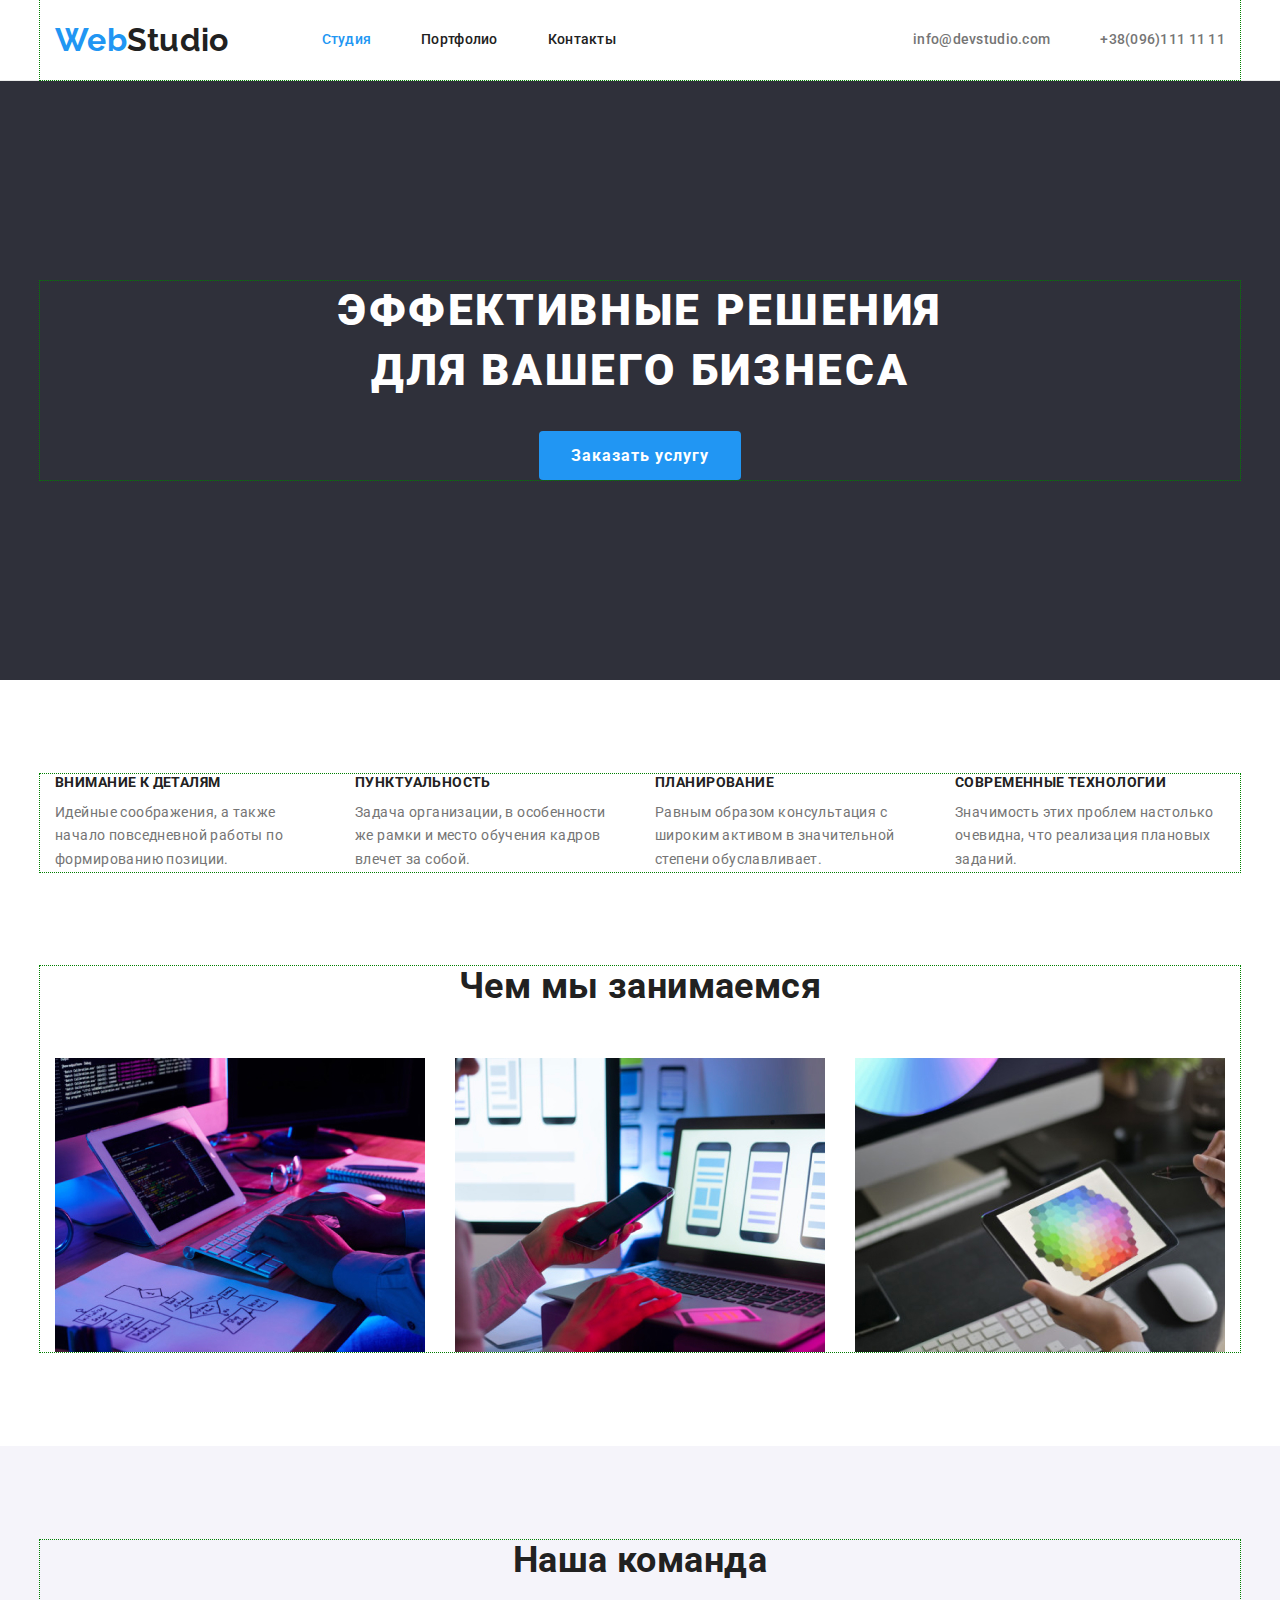
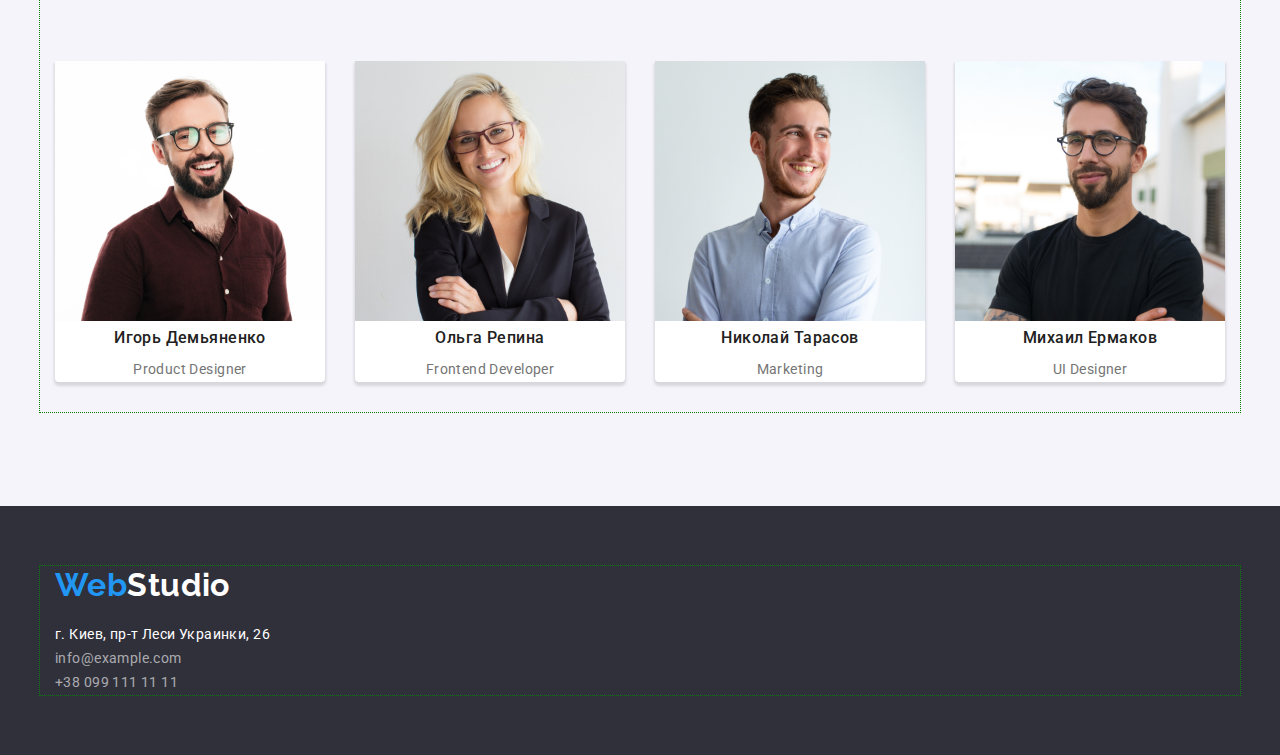
==== commit 5330a746: "18.40" ====
--- a/index.html
+++ b/index.html
@@ -15,7 +15,7 @@
 
 <body class="page">
    <!--загальний стайл body-->
-   <header class="header">
+   <header class="section header">
       <div class="container header-conteiner">
          <nav class="header-list">
             <a href="index.html" class="logo-header"><span style="color: var(--accent-color)">Web</span>Studio</a>
@@ -105,39 +105,39 @@
          <div class="container teams-list">
             <h2 class="team-title">Наша команда</h2>
             <ul class="team-list">
-               <div class="personal-card">
-                  <li class="personal-pict"><img src="./img/card1.jpg" alt="Desk top" width="270">
-                     <div class="personal-title">
-                        <h3 class="personal-name">Игорь Демьяненко</h3>
-                        <p class="personal-position">Product Designer</p>
-                     </div>
-                  </li>
-               </div>
 
-               <div class="personal-card">
-                  <li class="personal-pict"><img src="./img/card2.jpg" alt="Desk top" width="270">
-                     <div class="personal-title">
-                        <h3 class="personal-name">Ольга Репина</h3>
-                        <p class="personal-position">Frontend Developer</p>
-                     </div>
-                  </li>
-               </div>
-               <div class="personal-card">
-                  <li class="personal-pict"><img src="./img/card3.jpg" alt="Desk top" width="270">
-                     <div class="personal-title">
-                        <h3 class="personal-name">Николай Тарасов</h3>
-                        <p class="personal-position">Marketing</p>
-                     </div>
-                  </li>
-               </div>
-               <div class="personal-card">
-                  <li class="personal-pict"><img src="./img/card4.jpg" alt="Desk top" width="270">
-                     <div class="personal-title">
-                        <h3 class="personal-name">Михаил Ермаков</h3>
-                        <p class="personal-position">UI Designer</p>
-                     </div>
-                  </li>
-               </div>
+               <li class="personal-pict"><img src="./img/card1.jpg" alt="Desk top" width="270">
+                  <div class="personal-title">
+                     <h3 class="personal-name">Игорь Демьяненко</h3>
+                     <p class="personal-position">Product Designer</p>
+                  </div>
+               </li>
+
+
+
+               <li class="personal-pict"><img src="./img/card2.jpg" alt="Desk top" width="270">
+                  <div class="personal-title">
+                     <h3 class="personal-name">Ольга Репина</h3>
+                     <p class="personal-position">Frontend Developer</p>
+                  </div>
+               </li>
+
+
+               <li class="personal-pict"><img src="./img/card3.jpg" alt="Desk top" width="270">
+                  <div class="personal-title">
+                     <h3 class="personal-name">Николай Тарасов</h3>
+                     <p class="personal-position">Marketing</p>
+                  </div>
+               </li>
+
+
+               <li class="personal-pict"><img src="./img/card4.jpg" alt="Desk top" width="270">
+                  <div class="personal-title">
+                     <h3 class="personal-name">Михаил Ермаков</h3>
+                     <p class="personal-position">UI Designer</p>
+                  </div>
+               </li>
+
             </ul>
          </div>
       </section>
--- a/css/main.css
+++ b/css/main.css
@@ -86,6 +86,11 @@
 
 /*головний блок*/
 
+.section.header {
+   padding-top: 0px;
+   padding-bottom: 0px;
+}
+
 .header {
    font-weight: 500;
    line-height: 1.17;
@@ -212,7 +217,7 @@
 
 .section.hero {
    padding-top: 200px;
-   padding-bottom: 280px;
+   padding-bottom: 200px;
 }
 
 
@@ -358,15 +363,15 @@
    text-align: center;
 }
 
-.personal-card {}
-
-.personal-card:not(:last-child) {
+
+
+.personal-pict:not(:last-child) {
    margin-right: 30px;
 }
 
-.personal-title {
-   padding-top: 30px;
-   padding-bottom: 30px;
+.personal-pict {
+   margin-top: 30px;
+   margin-bottom: 30px;
 
 }
 
@@ -424,13 +429,14 @@
    font-size: 14px;
    line-height: 1.7;
    display: flex;
+
+}
+
+.adress-list.address,
+.adress-list.mail-footer {
    margin-bottom: 9px;
 }
 
-.mail-footer {
-   margin-bottom: 9px;
-
-}
 
 .mail-footer,
 .tel-footer {
@@ -524,7 +530,7 @@
    border-bottom: 1px solid #EEEEEE;
    border-right: 1px solid #EEEEEE;
    border-left: 1px solid #EEEEEE;
-   text-align: center;
+
 }
 
 .portfolio-name {
@@ -534,6 +540,7 @@
    line-height: 2;
    letter-spacing: 0.06em;
    padding-top: 20px;
+   margin-left: 24px;
 
 }
 
@@ -543,6 +550,7 @@
    line-height: 1.8;
    padding-top: 8px;
    padding-bottom: 20px;
+   margin-left: 24px;
 }
 
 .pict {
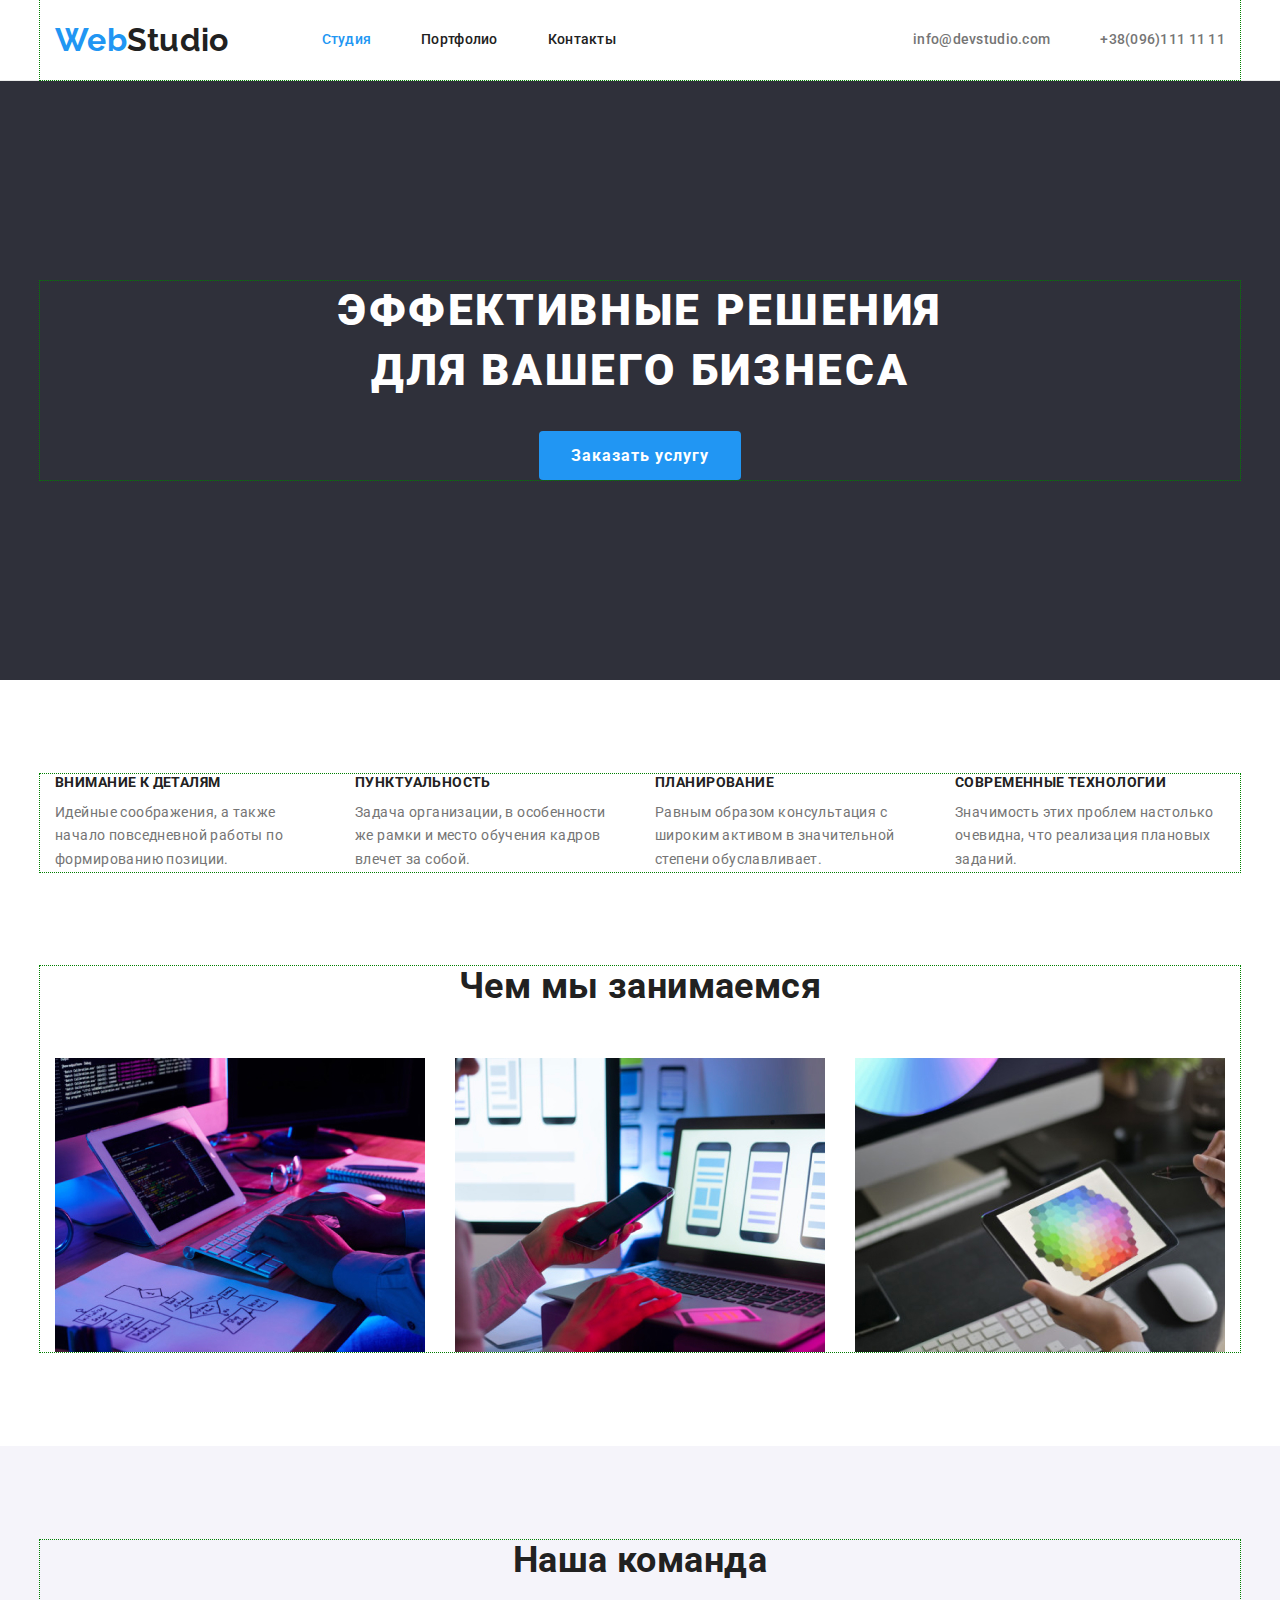
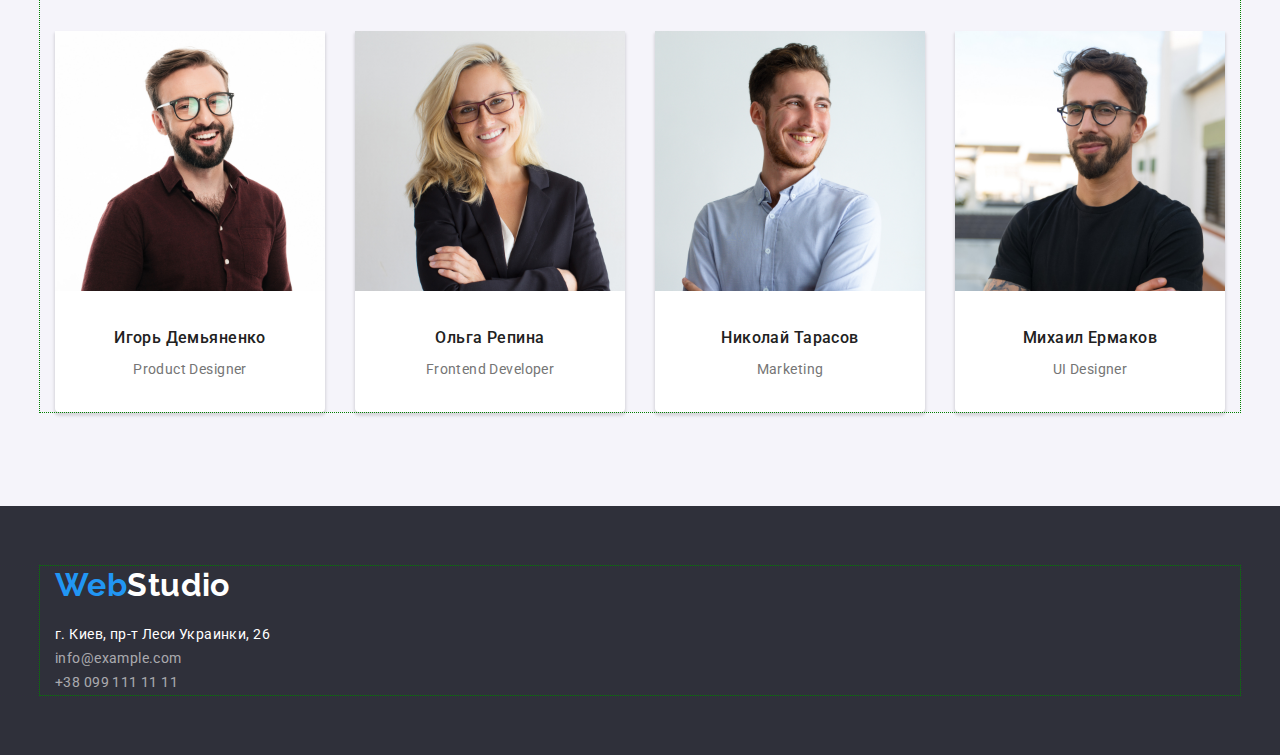
==== commit 7747de00: "19.08" ====
--- a/index.html
+++ b/index.html
@@ -147,7 +147,7 @@
    <footer class="section footer">
       <div class="container footer">
 
-         <h2 class="visually-hidden">Address</h2>
+         <!--<h2 class="visually-hidden">Address</h2>-->
          <div class="container-box">
             <a class="logo-footer" href="index.html"><span style="color: var(--accent-color)">Web</span>Studio</a>
             <address class="adress-title">
--- a/css/main.css
+++ b/css/main.css
@@ -370,10 +370,17 @@
 }
 
 .personal-pict {
-   margin-top: 30px;
+   /*margin-top: 30px;
    margin-bottom: 30px;
-
-}
+*/
+}
+
+.personal-title {
+   padding-top: 30px;
+   padding-bottom: 30px;
+
+}
+
 
 .personal-name {
    color: var(--title-text-color);
@@ -511,7 +518,7 @@
 .portfolio-card {
    box-sizing: border-box;
 
-   display: block;
+
    margin-right: 30px;
    margin-bottom: 30px;
 }
@@ -530,7 +537,10 @@
    border-bottom: 1px solid #EEEEEE;
    border-right: 1px solid #EEEEEE;
    border-left: 1px solid #EEEEEE;
-
+   padding-left: 24px;
+   padding-right: 24px;
+   padding-top: 20px;
+   padding-bottom: 20px;
 }
 
 .portfolio-name {
@@ -540,7 +550,7 @@
    line-height: 2;
    letter-spacing: 0.06em;
    padding-top: 20px;
-   margin-left: 24px;
+
 
 }
 
